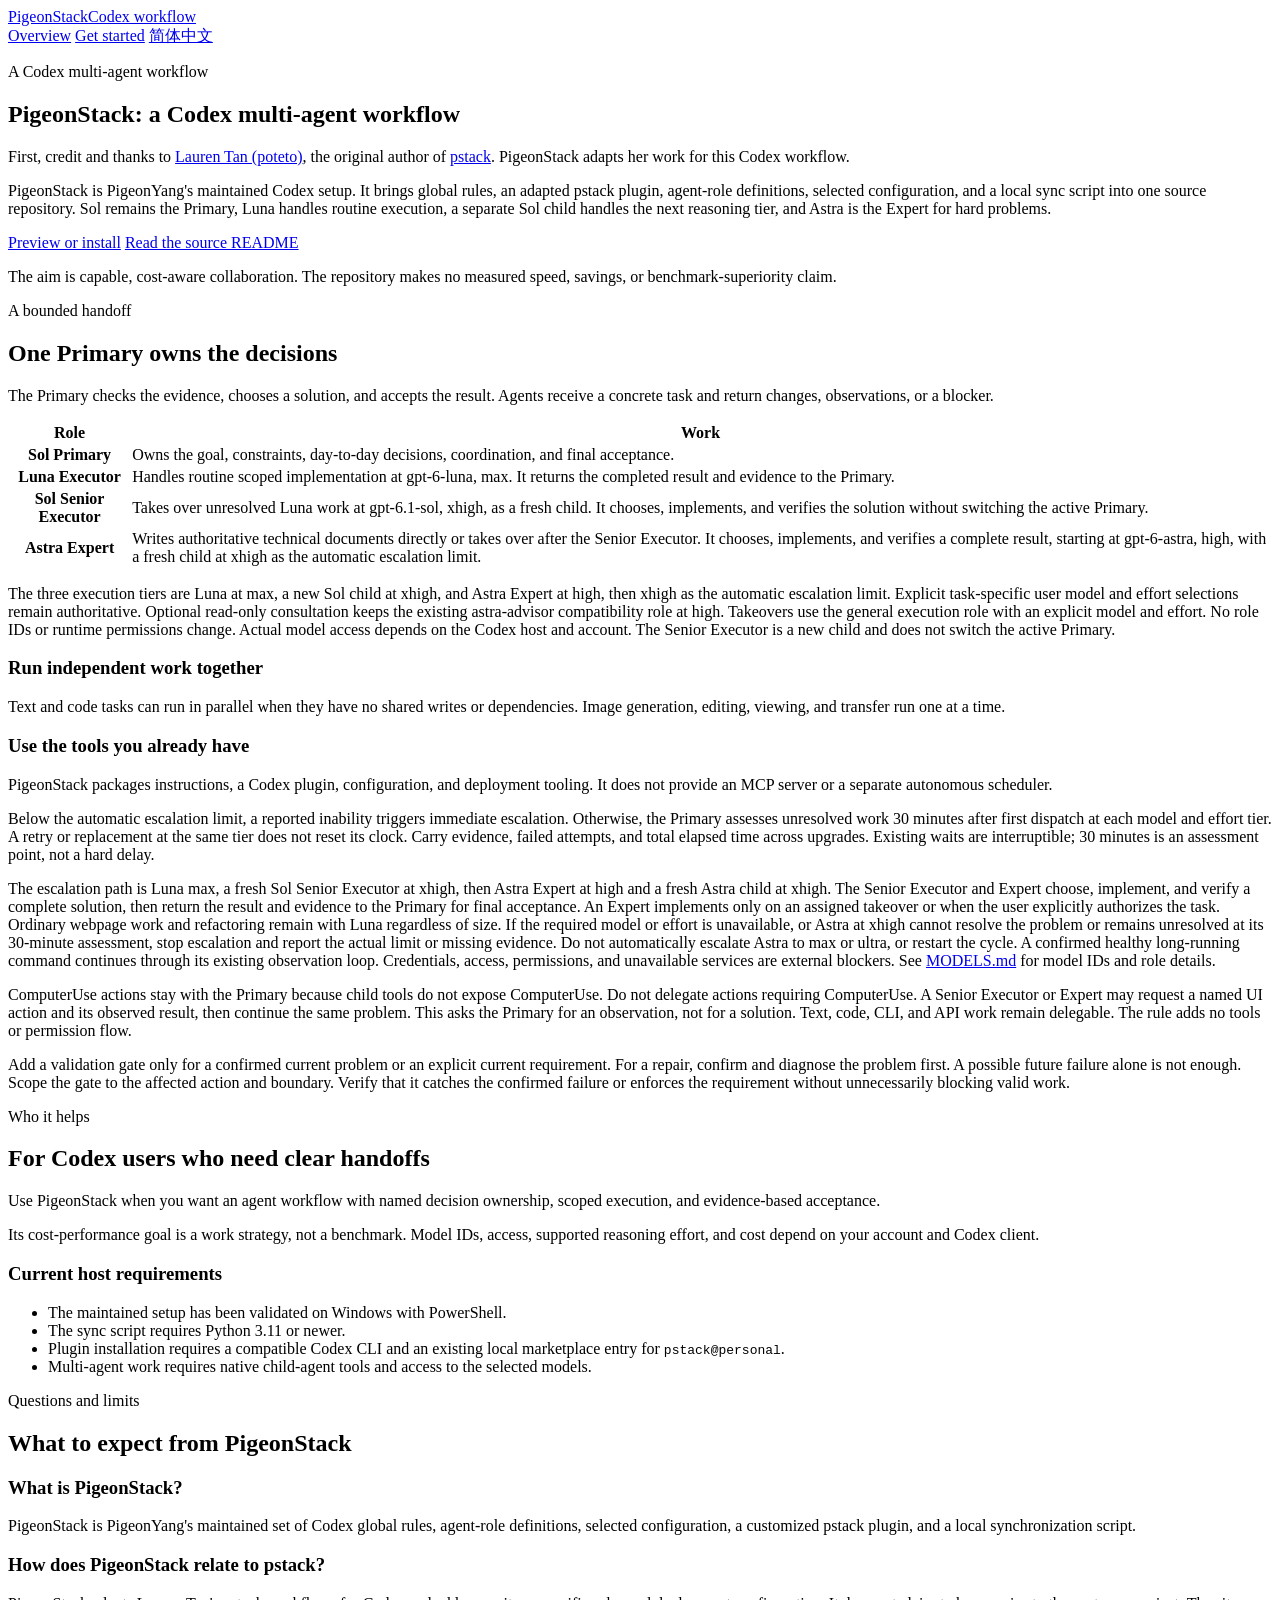
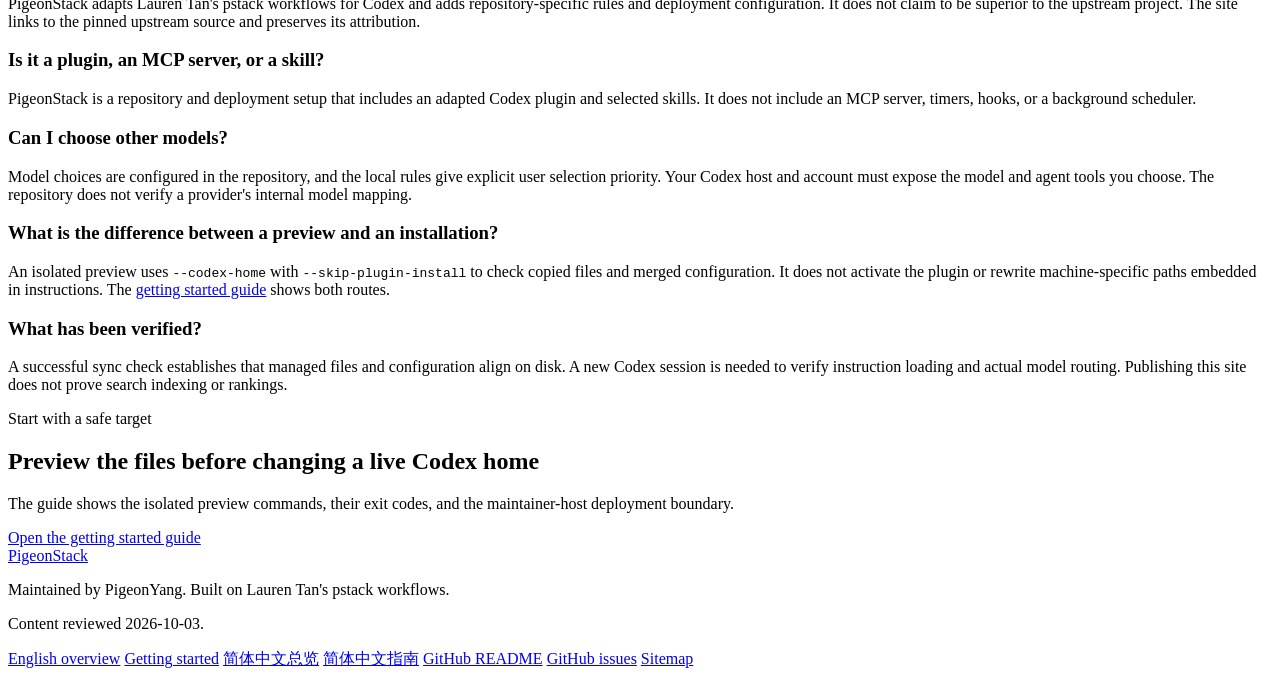
==== docs/index.html @ 4e4c1eeb "Integrate pstack 0.15.9 with GPT Codex routing" ====
<!doctype html>
<html lang="en">
<head>
	<meta charset="utf-8">
	<meta name="viewport" content="width=device-width, initial-scale=1">
	<title>PigeonStack | Codex multi-agent workflows and global rules</title>
	<meta name="description" content="PigeonStack is PigeonYang's Codex setup for clear multi-agent work, with global rules, an adapted pstack plugin, role definitions, selected configuration, and a local sync script.">
	<link rel="canonical" href="https://pigeonai-yang.github.io/pigeonstack/">
	<link rel="alternate" hreflang="en" href="https://pigeonai-yang.github.io/pigeonstack/">
	<link rel="alternate" hreflang="zh-Hans" href="https://pigeonai-yang.github.io/pigeonstack/zh/">
	<link rel="alternate" hreflang="x-default" href="https://pigeonai-yang.github.io/pigeonstack/">
	<link rel="stylesheet" href="/pigeonstack/assets/site.css">
	<meta property="og:title" content="PigeonStack | Codex multi-agent workflows and global rules">
	<meta property="og:description" content="A Codex setup for clear multi-agent work, with global rules, an adapted pstack plugin, role definitions, and a local sync script.">
	<meta property="og:type" content="website">
	<meta property="og:url" content="https://pigeonai-yang.github.io/pigeonstack/">
	<meta name="twitter:card" content="summary">
	<script type="application/ld+json">
	{
		"@context": "https://schema.org",
		"@type": "SoftwareSourceCode",
		"name": "PigeonStack",
		"description": "PigeonYang's Codex setup for multi-agent workflows, global rules, selected configuration, and local synchronization.",
		"codeRepository": "https://github.com/PigeonAI-Yang/pigeonstack",
		"programmingLanguage": "Python",
		"author": {
			"@type": "Person",
			"name": "PigeonYang",
			"url": "https://github.com/PigeonAI-Yang"
		},
		"isBasedOn": "https://github.com/cursor/plugins/tree/e43c7ee26e0038c6c1fa8380dd34ce86ff94cb2a/pstack"
	}
	</script>
</head>
<body>
	<header class="site-header">
		<div class="shell header-inner">
			<a class="wordmark" href="/pigeonstack/" aria-label="PigeonStack home">PigeonStack<span>Codex workflow</span></a>
			<nav class="main-nav" aria-label="Main navigation">
				<a aria-current="page" href="/pigeonstack/">Overview</a>
				<a href="/pigeonstack/getting-started/">Get started</a>
				<a class="language-link" href="/pigeonstack/zh/" lang="zh-Hans">简体中文</a>
			</nav>
		</div>
	</header>
	<main class="shell page-main">
		<section class="hero">
			<p class="eyebrow">A Codex multi-agent workflow</p>
			<h1>PigeonStack: a Codex multi-agent workflow</h1>
			<p class="attribution">First, credit and thanks to <a href="https://github.com/poteto">Lauren Tan (poteto)</a>, the original author of <a href="https://github.com/cursor/plugins/tree/e43c7ee26e0038c6c1fa8380dd34ce86ff94cb2a/pstack">pstack</a>. PigeonStack adapts her work for this Codex workflow.</p>
			<p class="lead">PigeonStack is PigeonYang's maintained Codex setup. It brings global rules, an adapted pstack plugin, agent-role definitions, selected configuration, and a local sync script into one source repository. Sol remains the Primary, Luna handles routine execution, a separate Sol child handles the next reasoning tier, and Astra is the Expert for hard problems.</p>
			<div class="hero-actions">
				<a class="button button-primary" href="/pigeonstack/getting-started/">Preview or install</a>
				<a class="button button-secondary" href="https://github.com/PigeonAI-Yang/pigeonstack/blob/main/README.md">Read the source README</a>
			</div>
			<p class="hero-note">The aim is capable, cost-aware collaboration. The repository makes no measured speed, savings, or benchmark-superiority claim.</p>
		</section>

		<section class="content-section" aria-labelledby="roles-title">
			<div class="section-heading">
				<p class="eyebrow">A bounded handoff</p>
				<h2 id="roles-title">One Primary owns the decisions</h2>
				<p>The Primary checks the evidence, chooses a solution, and accepts the result. Agents receive a concrete task and return changes, observations, or a blocker.</p>
			</div>
			<div class="table-wrap">
				<table>
					<thead><tr><th scope="col">Role</th><th scope="col">Work</th></tr></thead>
					<tbody>
						<tr><th scope="row">Sol Primary</th><td>Owns the goal, constraints, day-to-day decisions, coordination, and final acceptance.</td></tr>
						<tr><th scope="row">Luna Executor</th><td>Handles routine scoped implementation at gpt-6-luna, max. It returns the completed result and evidence to the Primary.</td></tr>
						<tr><th scope="row">Sol Senior Executor</th><td>Takes over unresolved Luna work at gpt-6.1-sol, xhigh, as a fresh child. It chooses, implements, and verifies the solution without switching the active Primary.</td></tr>
						<tr><th scope="row">Astra Expert</th><td>Writes authoritative technical documents directly or takes over after the Senior Executor. It chooses, implements, and verifies a complete result, starting at gpt-6-astra, high, with a fresh child at xhigh as the automatic escalation limit.</td></tr>
					</tbody>
				</table>
			</div>
			<p class="section-note">The three execution tiers are Luna at max, a new Sol child at xhigh, and Astra Expert at high, then xhigh as the automatic escalation limit. Explicit task-specific user model and effort selections remain authoritative. Optional read-only consultation keeps the existing astra-advisor compatibility role at high. Takeovers use the general execution role with an explicit model and effort. No role IDs or runtime permissions change. Actual model access depends on the Codex host and account. The Senior Executor is a new child and does not switch the active Primary.</p>
			<div class="fact-grid">
				<article class="fact-card">
					<h3>Run independent work together</h3>
					<p>Text and code tasks can run in parallel when they have no shared writes or dependencies. Image generation, editing, viewing, and transfer run one at a time.</p>
				</article>
				<article class="fact-card">
					<h3>Use the tools you already have</h3>
					<p>PigeonStack packages instructions, a Codex plugin, configuration, and deployment tooling. It does not provide an MCP server or a separate autonomous scheduler.</p>
				</article>
			</div>
			<p class="section-note">Below the automatic escalation limit, a reported inability triggers immediate escalation. Otherwise, the Primary assesses unresolved work 30 minutes after first dispatch at each model and effort tier. A retry or replacement at the same tier does not reset its clock. Carry evidence, failed attempts, and total elapsed time across upgrades. Existing waits are interruptible; 30 minutes is an assessment point, not a hard delay.</p>
			<p class="section-note">The escalation path is Luna max, a fresh Sol Senior Executor at xhigh, then Astra Expert at high and a fresh Astra child at xhigh. The Senior Executor and Expert choose, implement, and verify a complete solution, then return the result and evidence to the Primary for final acceptance. An Expert implements only on an assigned takeover or when the user explicitly authorizes the task. Ordinary webpage work and refactoring remain with Luna regardless of size. If the required model or effort is unavailable, or Astra at xhigh cannot resolve the problem or remains unresolved at its 30-minute assessment, stop escalation and report the actual limit or missing evidence. Do not automatically escalate Astra to max or ultra, or restart the cycle. A confirmed healthy long-running command continues through its existing observation loop. Credentials, access, permissions, and unavailable services are external blockers. See <a href="https://github.com/PigeonAI-Yang/pigeonstack/blob/main/pstack/MODELS.md">MODELS.md</a> for model IDs and role details.</p>
			<p class="section-note">ComputerUse actions stay with the Primary because child tools do not expose ComputerUse. Do not delegate actions requiring ComputerUse. A Senior Executor or Expert may request a named UI action and its observed result, then continue the same problem. This asks the Primary for an observation, not for a solution. Text, code, CLI, and API work remain delegable. The rule adds no tools or permission flow.</p>
			<p class="section-note">Add a validation gate only for a confirmed current problem or an explicit current requirement. For a repair, confirm and diagnose the problem first. A possible future failure alone is not enough. Scope the gate to the affected action and boundary. Verify that it catches the confirmed failure or enforces the requirement without unnecessarily blocking valid work.</p>
		</section>

		<section class="content-section split-section" aria-labelledby="fit-title">
			<div>
				<p class="eyebrow">Who it helps</p>
				<h2 id="fit-title">For Codex users who need clear handoffs</h2>
				<p>Use PigeonStack when you want an agent workflow with named decision ownership, scoped execution, and evidence-based acceptance.</p>
				<p>Its cost-performance goal is a work strategy, not a benchmark. Model IDs, access, supported reasoning effort, and cost depend on your account and Codex client.</p>
			</div>
			<aside class="requirements-card" aria-labelledby="requirements-title">
				<h3 id="requirements-title">Current host requirements</h3>
				<ul>
					<li>The maintained setup has been validated on Windows with PowerShell.</li>
					<li>The sync script requires Python 3.11 or newer.</li>
					<li>Plugin installation requires a compatible Codex CLI and an existing local marketplace entry for <code>pstack@personal</code>.</li>
					<li>Multi-agent work requires native child-agent tools and access to the selected models.</li>
				</ul>
			</aside>
		</section>

		<section class="content-section faq-section" aria-labelledby="faq-title">
			<div class="section-heading">
				<p class="eyebrow">Questions and limits</p>
				<h2 id="faq-title">What to expect from PigeonStack</h2>
			</div>
			<div class="faq-list">
				<article class="faq-item">
					<h3>What is PigeonStack?</h3>
					<p>PigeonStack is PigeonYang's maintained set of Codex global rules, agent-role definitions, selected configuration, a customized pstack plugin, and a local synchronization script.</p>
				</article>
				<article class="faq-item">
					<h3>How does PigeonStack relate to pstack?</h3>
					<p>PigeonStack adapts Lauren Tan's pstack workflows for Codex and adds repository-specific rules and deployment configuration. It does not claim to be superior to the upstream project. The site links to the pinned upstream source and preserves its attribution.</p>
				</article>
				<article class="faq-item">
					<h3>Is it a plugin, an MCP server, or a skill?</h3>
					<p>PigeonStack is a repository and deployment setup that includes an adapted Codex plugin and selected skills. It does not include an MCP server, timers, hooks, or a background scheduler.</p>
				</article>
				<article class="faq-item">
					<h3>Can I choose other models?</h3>
					<p>Model choices are configured in the repository, and the local rules give explicit user selection priority. Your Codex host and account must expose the model and agent tools you choose. The repository does not verify a provider's internal model mapping.</p>
				</article>
				<article class="faq-item">
					<h3>What is the difference between a preview and an installation?</h3>
					<p>An isolated preview uses <code>--codex-home</code> with <code>--skip-plugin-install</code> to check copied files and merged configuration. It does not activate the plugin or rewrite machine-specific paths embedded in instructions. The <a href="/pigeonstack/getting-started/">getting started guide</a> shows both routes.</p>
				</article>
				<article class="faq-item">
					<h3>What has been verified?</h3>
					<p>A successful sync check establishes that managed files and configuration align on disk. A new Codex session is needed to verify instruction loading and actual model routing. Publishing this site does not prove search indexing or rankings.</p>
				</article>
			</div>
		</section>

		<section class="closing-panel">
			<div>
				<p class="eyebrow">Start with a safe target</p>
				<h2>Preview the files before changing a live Codex home</h2>
				<p>The guide shows the isolated preview commands, their exit codes, and the maintainer-host deployment boundary.</p>
			</div>
			<a class="button button-light" href="/pigeonstack/getting-started/">Open the getting started guide</a>
		</section>
	</main>
	<footer class="site-footer">
		<div class="shell footer-inner">
			<div><a class="footer-brand" href="/pigeonstack/">PigeonStack</a><p>Maintained by PigeonYang. Built on Lauren Tan's pstack workflows.</p><p class="review-note">Content reviewed 2026-10-03.</p></div>
			<nav class="footer-links" aria-label="Footer navigation">
				<a href="/pigeonstack/">English overview</a>
				<a href="/pigeonstack/getting-started/">Getting started</a>
				<a href="/pigeonstack/zh/" lang="zh-Hans">简体中文总览</a>
				<a href="/pigeonstack/zh/getting-started/" lang="zh-Hans">简体中文指南</a>
				<a href="https://github.com/PigeonAI-Yang/pigeonstack/blob/main/README.md">GitHub README</a>
				<a href="https://github.com/PigeonAI-Yang/pigeonstack/issues">GitHub issues</a>
				<a href="/pigeonstack/sitemap.xml">Sitemap</a>
			</nav>
		</div>
	</footer>
</body>
</html>
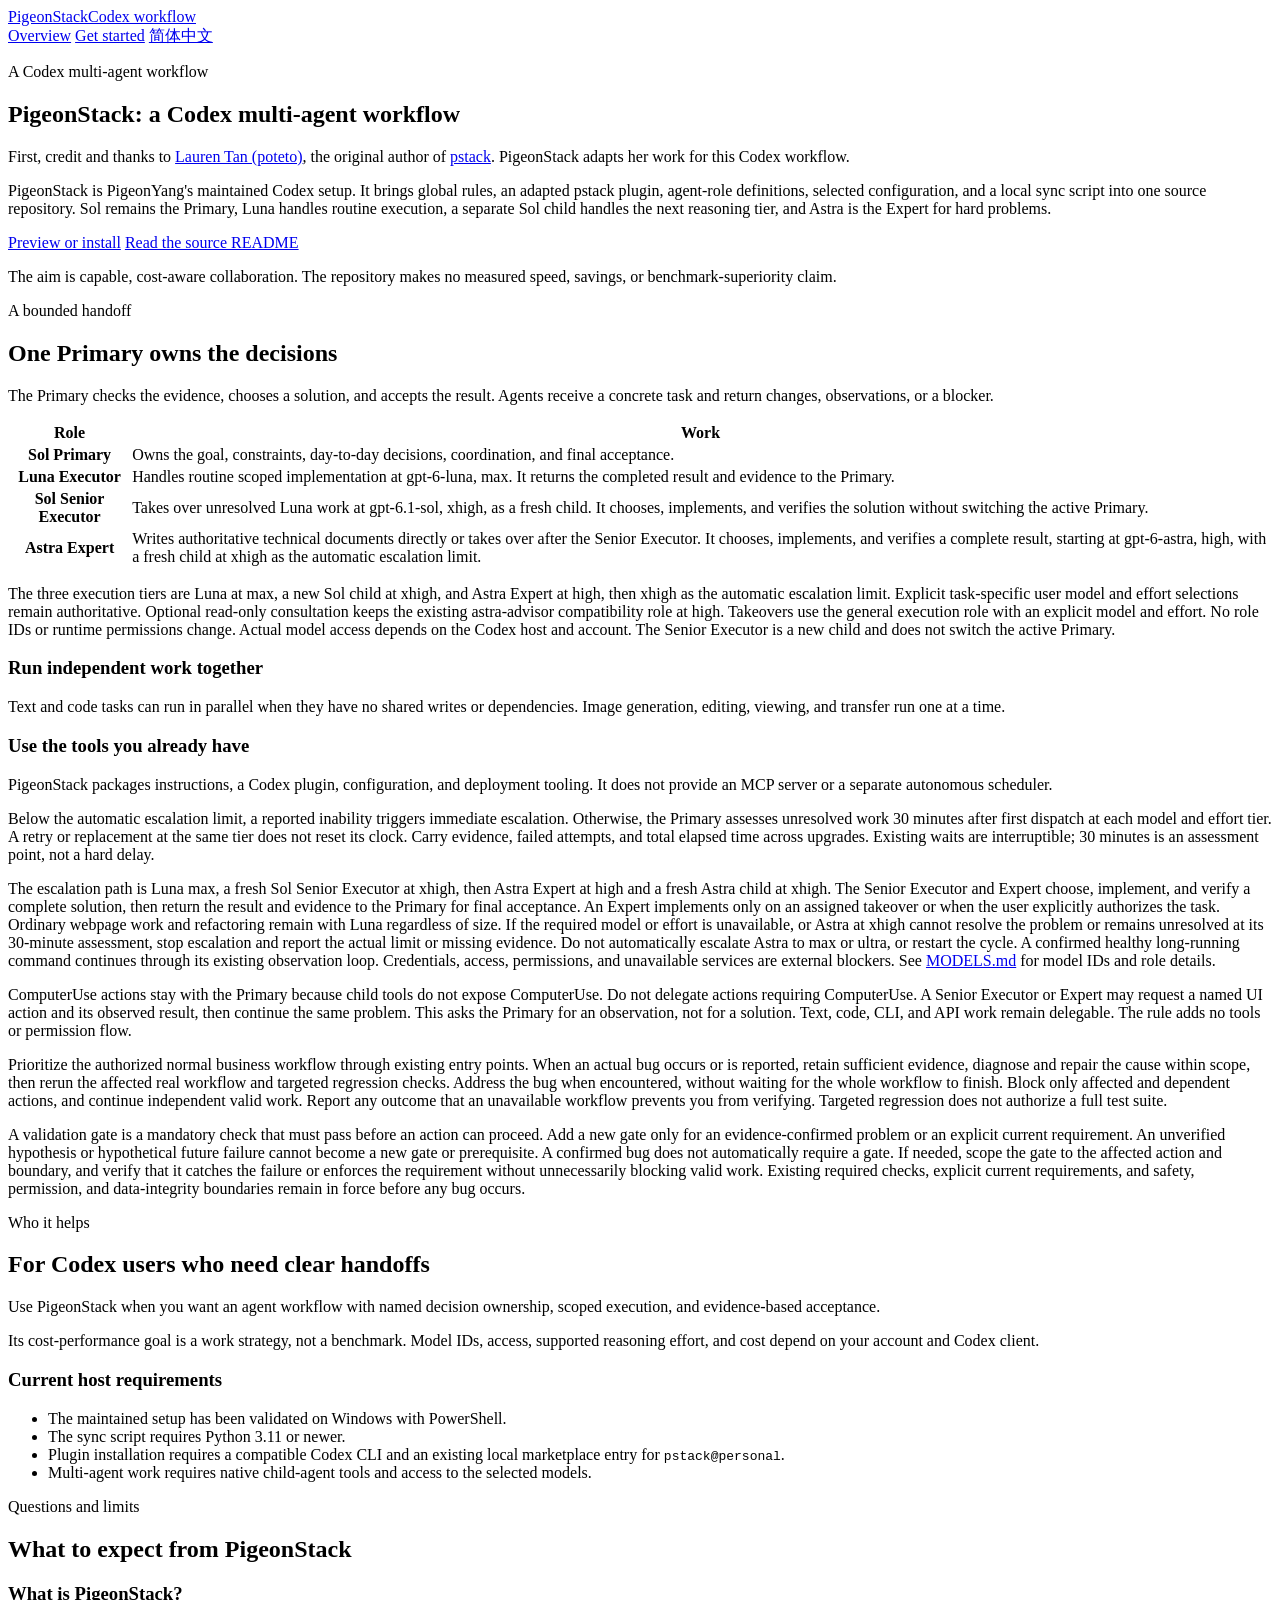
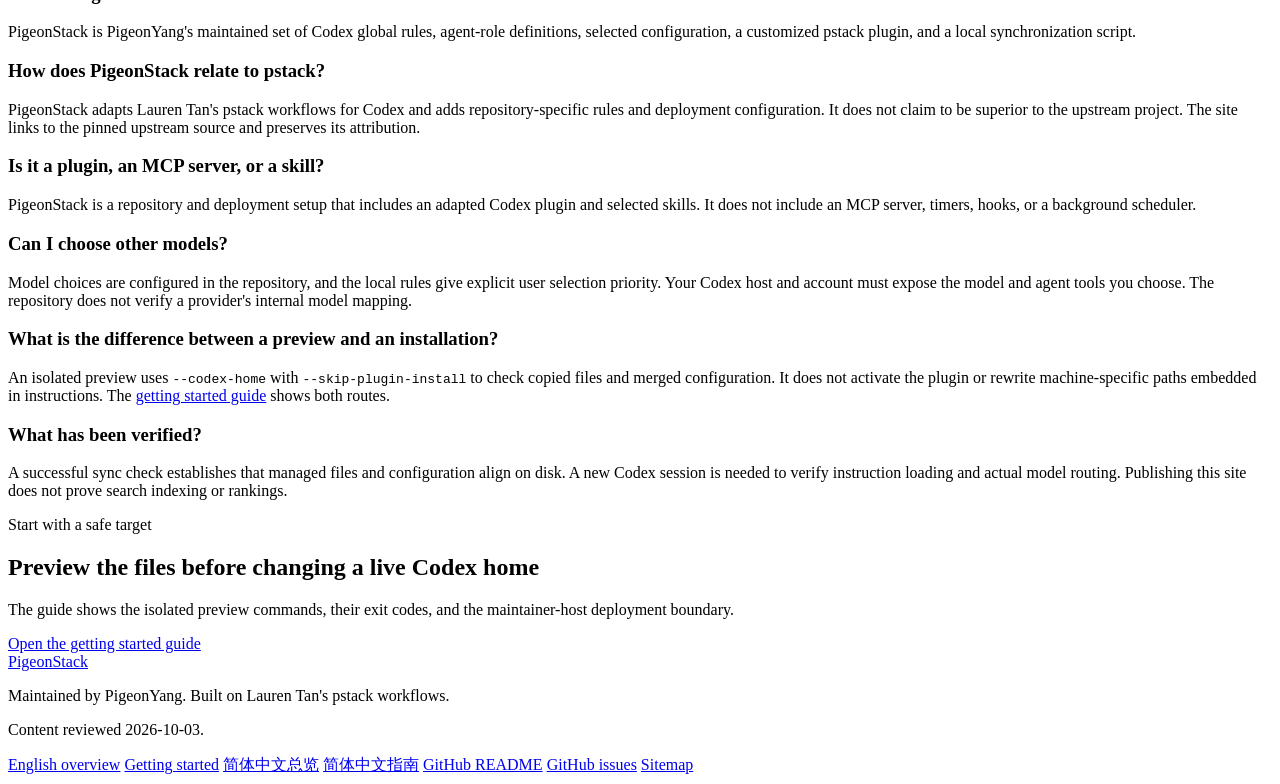
==== commit 311959a2: "Clarify business workflow and evidence-based repair rules" ====
--- a/docs/index.html
+++ b/docs/index.html
@@ -87,7 +87,8 @@
 			<p class="section-note">Below the automatic escalation limit, a reported inability triggers immediate escalation. Otherwise, the Primary assesses unresolved work 30 minutes after first dispatch at each model and effort tier. A retry or replacement at the same tier does not reset its clock. Carry evidence, failed attempts, and total elapsed time across upgrades. Existing waits are interruptible; 30 minutes is an assessment point, not a hard delay.</p>
 			<p class="section-note">The escalation path is Luna max, a fresh Sol Senior Executor at xhigh, then Astra Expert at high and a fresh Astra child at xhigh. The Senior Executor and Expert choose, implement, and verify a complete solution, then return the result and evidence to the Primary for final acceptance. An Expert implements only on an assigned takeover or when the user explicitly authorizes the task. Ordinary webpage work and refactoring remain with Luna regardless of size. If the required model or effort is unavailable, or Astra at xhigh cannot resolve the problem or remains unresolved at its 30-minute assessment, stop escalation and report the actual limit or missing evidence. Do not automatically escalate Astra to max or ultra, or restart the cycle. A confirmed healthy long-running command continues through its existing observation loop. Credentials, access, permissions, and unavailable services are external blockers. See <a href="https://github.com/PigeonAI-Yang/pigeonstack/blob/main/pstack/MODELS.md">MODELS.md</a> for model IDs and role details.</p>
 			<p class="section-note">ComputerUse actions stay with the Primary because child tools do not expose ComputerUse. Do not delegate actions requiring ComputerUse. A Senior Executor or Expert may request a named UI action and its observed result, then continue the same problem. This asks the Primary for an observation, not for a solution. Text, code, CLI, and API work remain delegable. The rule adds no tools or permission flow.</p>
-			<p class="section-note">Add a validation gate only for a confirmed current problem or an explicit current requirement. For a repair, confirm and diagnose the problem first. A possible future failure alone is not enough. Scope the gate to the affected action and boundary. Verify that it catches the confirmed failure or enforces the requirement without unnecessarily blocking valid work.</p>
+			<p class="section-note">Prioritize the authorized normal business workflow through existing entry points. When an actual bug occurs or is reported, retain sufficient evidence, diagnose and repair the cause within scope, then rerun the affected real workflow and targeted regression checks. Address the bug when encountered, without waiting for the whole workflow to finish. Block only affected and dependent actions, and continue independent valid work. Report any outcome that an unavailable workflow prevents you from verifying. Targeted regression does not authorize a full test suite.</p>
+			<p class="section-note">A validation gate is a mandatory check that must pass before an action can proceed. Add a new gate only for an evidence-confirmed problem or an explicit current requirement. An unverified hypothesis or hypothetical future failure cannot become a new gate or prerequisite. A confirmed bug does not automatically require a gate. If needed, scope the gate to the affected action and boundary, and verify that it catches the failure or enforces the requirement without unnecessarily blocking valid work. Existing required checks, explicit current requirements, and safety, permission, and data-integrity boundaries remain in force before any bug occurs.</p>
 		</section>
 
 		<section class="content-section split-section" aria-labelledby="fit-title">
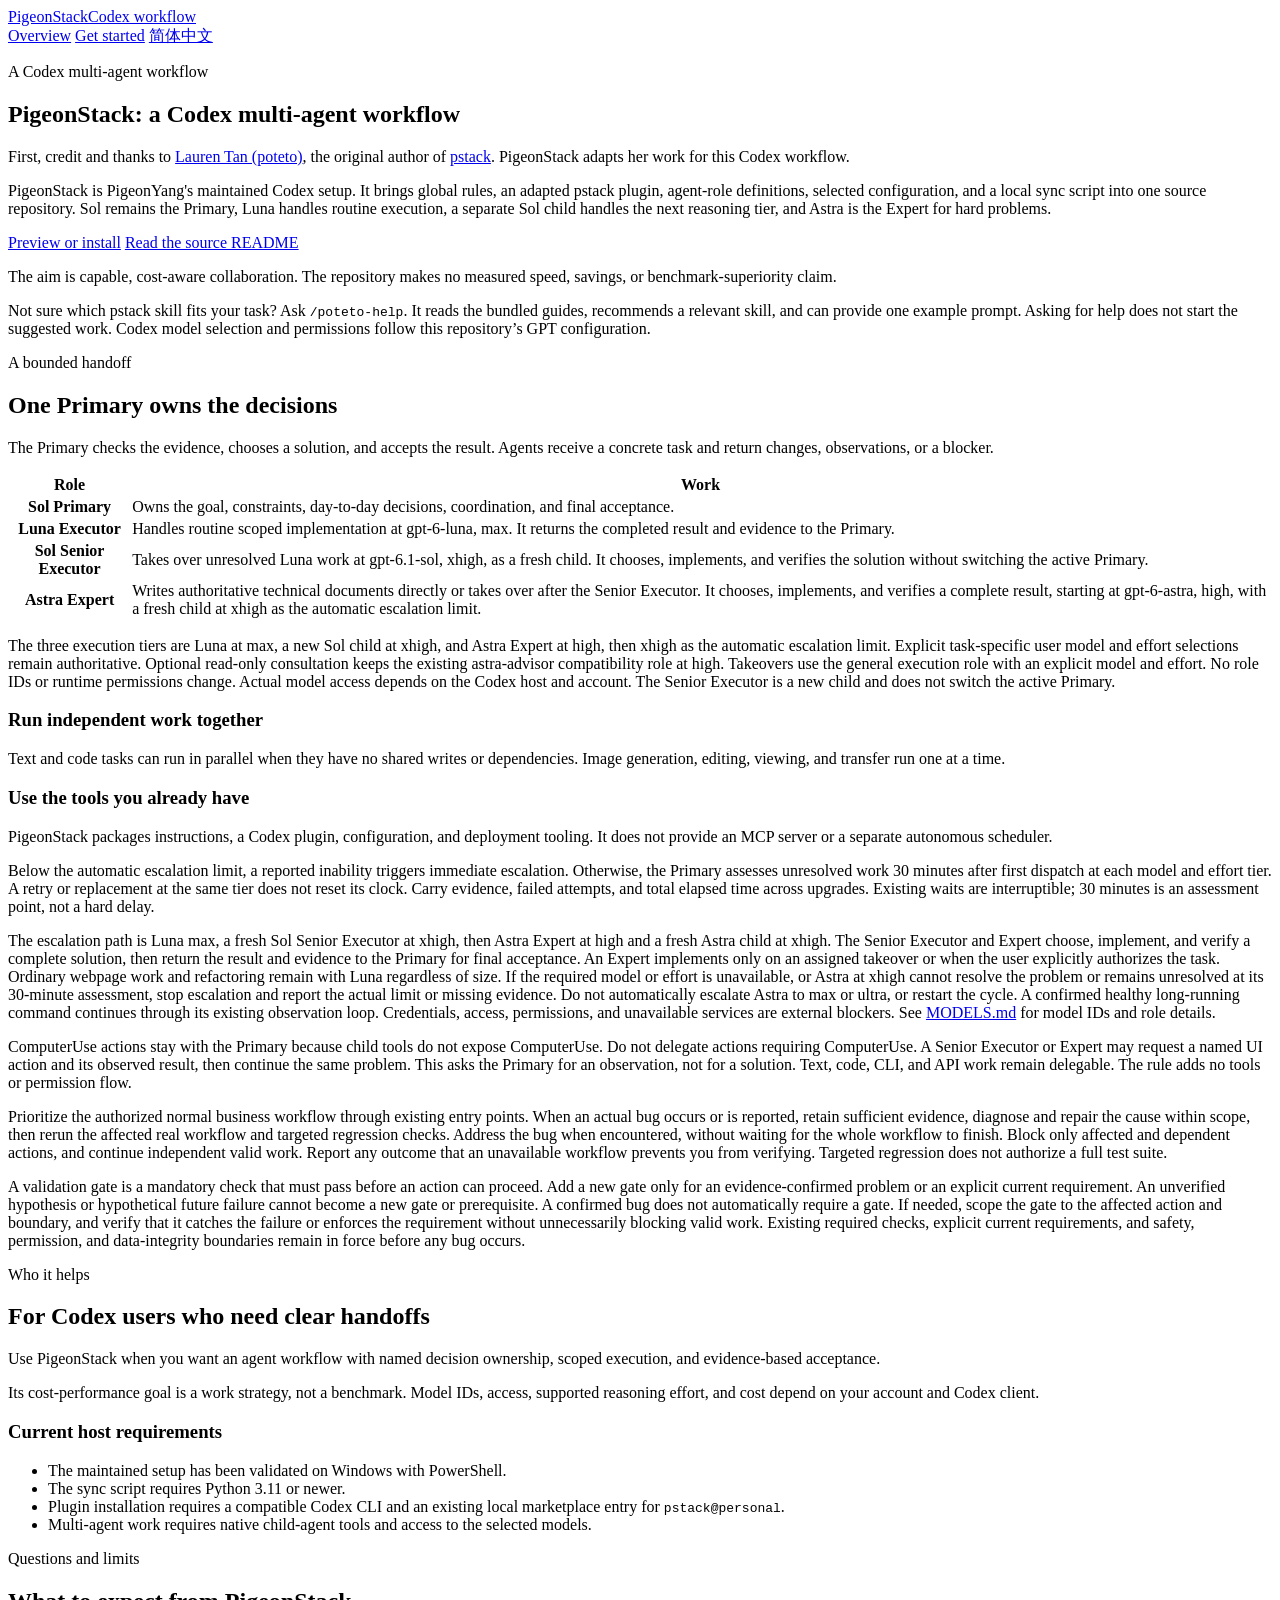
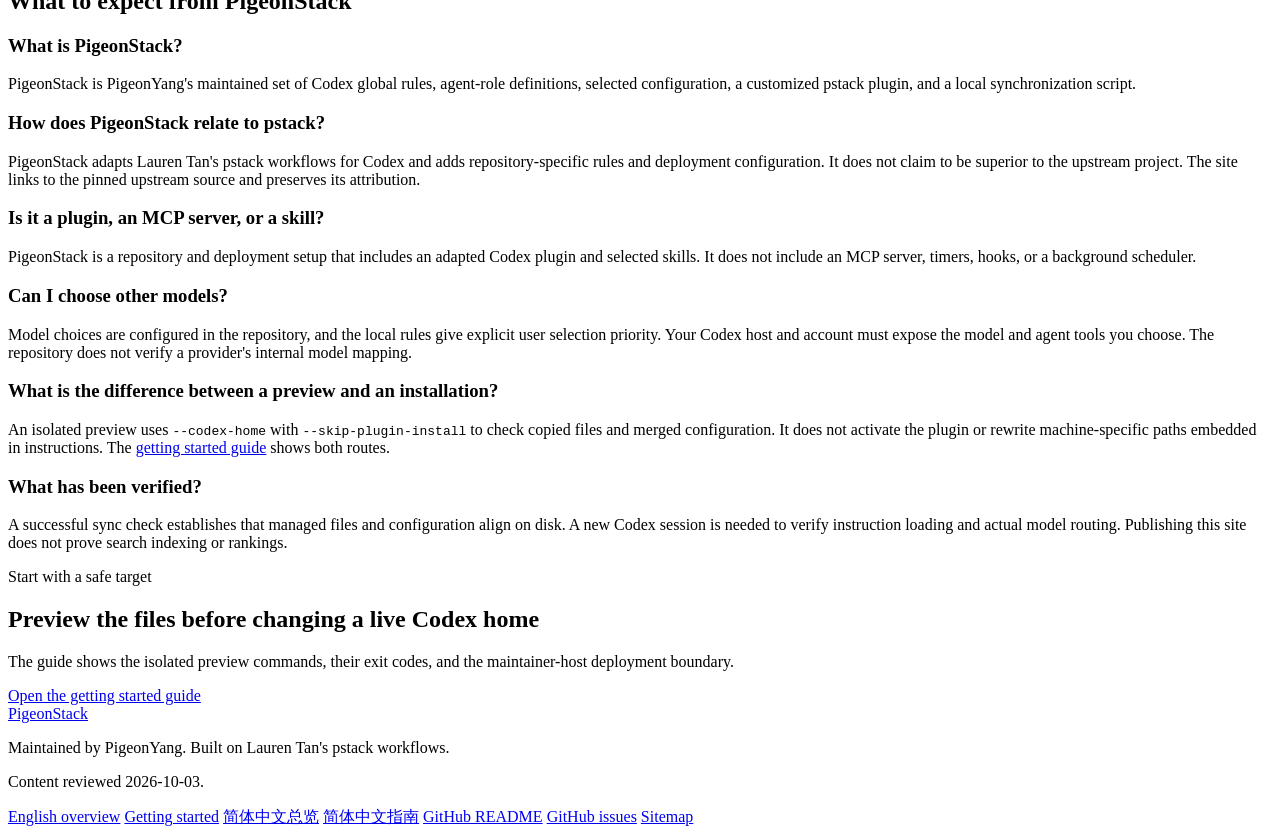
==== commit 9439c864: "feat(pstack): integrate v0.15.13 and add Codex help" ====
--- a/docs/index.html
+++ b/docs/index.html
@@ -28,7 +28,7 @@
 			"name": "PigeonYang",
 			"url": "https://github.com/PigeonAI-Yang"
 		},
-		"isBasedOn": "https://github.com/cursor/plugins/tree/e43c7ee26e0038c6c1fa8380dd34ce86ff94cb2a/pstack"
+		"isBasedOn": "https://github.com/cursor/plugins/tree/77526ffa67f8dafc698d14b5356e6d4fc78c3127/pstack"
 	}
 	</script>
 </head>
@@ -47,13 +47,14 @@
 		<section class="hero">
 			<p class="eyebrow">A Codex multi-agent workflow</p>
 			<h1>PigeonStack: a Codex multi-agent workflow</h1>
-			<p class="attribution">First, credit and thanks to <a href="https://github.com/poteto">Lauren Tan (poteto)</a>, the original author of <a href="https://github.com/cursor/plugins/tree/e43c7ee26e0038c6c1fa8380dd34ce86ff94cb2a/pstack">pstack</a>. PigeonStack adapts her work for this Codex workflow.</p>
+			<p class="attribution">First, credit and thanks to <a href="https://github.com/poteto">Lauren Tan (poteto)</a>, the original author of <a href="https://github.com/cursor/plugins/tree/77526ffa67f8dafc698d14b5356e6d4fc78c3127/pstack">pstack</a>. PigeonStack adapts her work for this Codex workflow.</p>
 			<p class="lead">PigeonStack is PigeonYang's maintained Codex setup. It brings global rules, an adapted pstack plugin, agent-role definitions, selected configuration, and a local sync script into one source repository. Sol remains the Primary, Luna handles routine execution, a separate Sol child handles the next reasoning tier, and Astra is the Expert for hard problems.</p>
 			<div class="hero-actions">
 				<a class="button button-primary" href="/pigeonstack/getting-started/">Preview or install</a>
 				<a class="button button-secondary" href="https://github.com/PigeonAI-Yang/pigeonstack/blob/main/README.md">Read the source README</a>
 			</div>
 			<p class="hero-note">The aim is capable, cost-aware collaboration. The repository makes no measured speed, savings, or benchmark-superiority claim.</p>
+			<p class="hero-note">Not sure which pstack skill fits your task? Ask <code>/poteto-help</code>. It reads the bundled guides, recommends a relevant skill, and can provide one example prompt. Asking for help does not start the suggested work. Codex model selection and permissions follow this repository’s GPT configuration.</p>
 		</section>
 
 		<section class="content-section" aria-labelledby="roles-title">
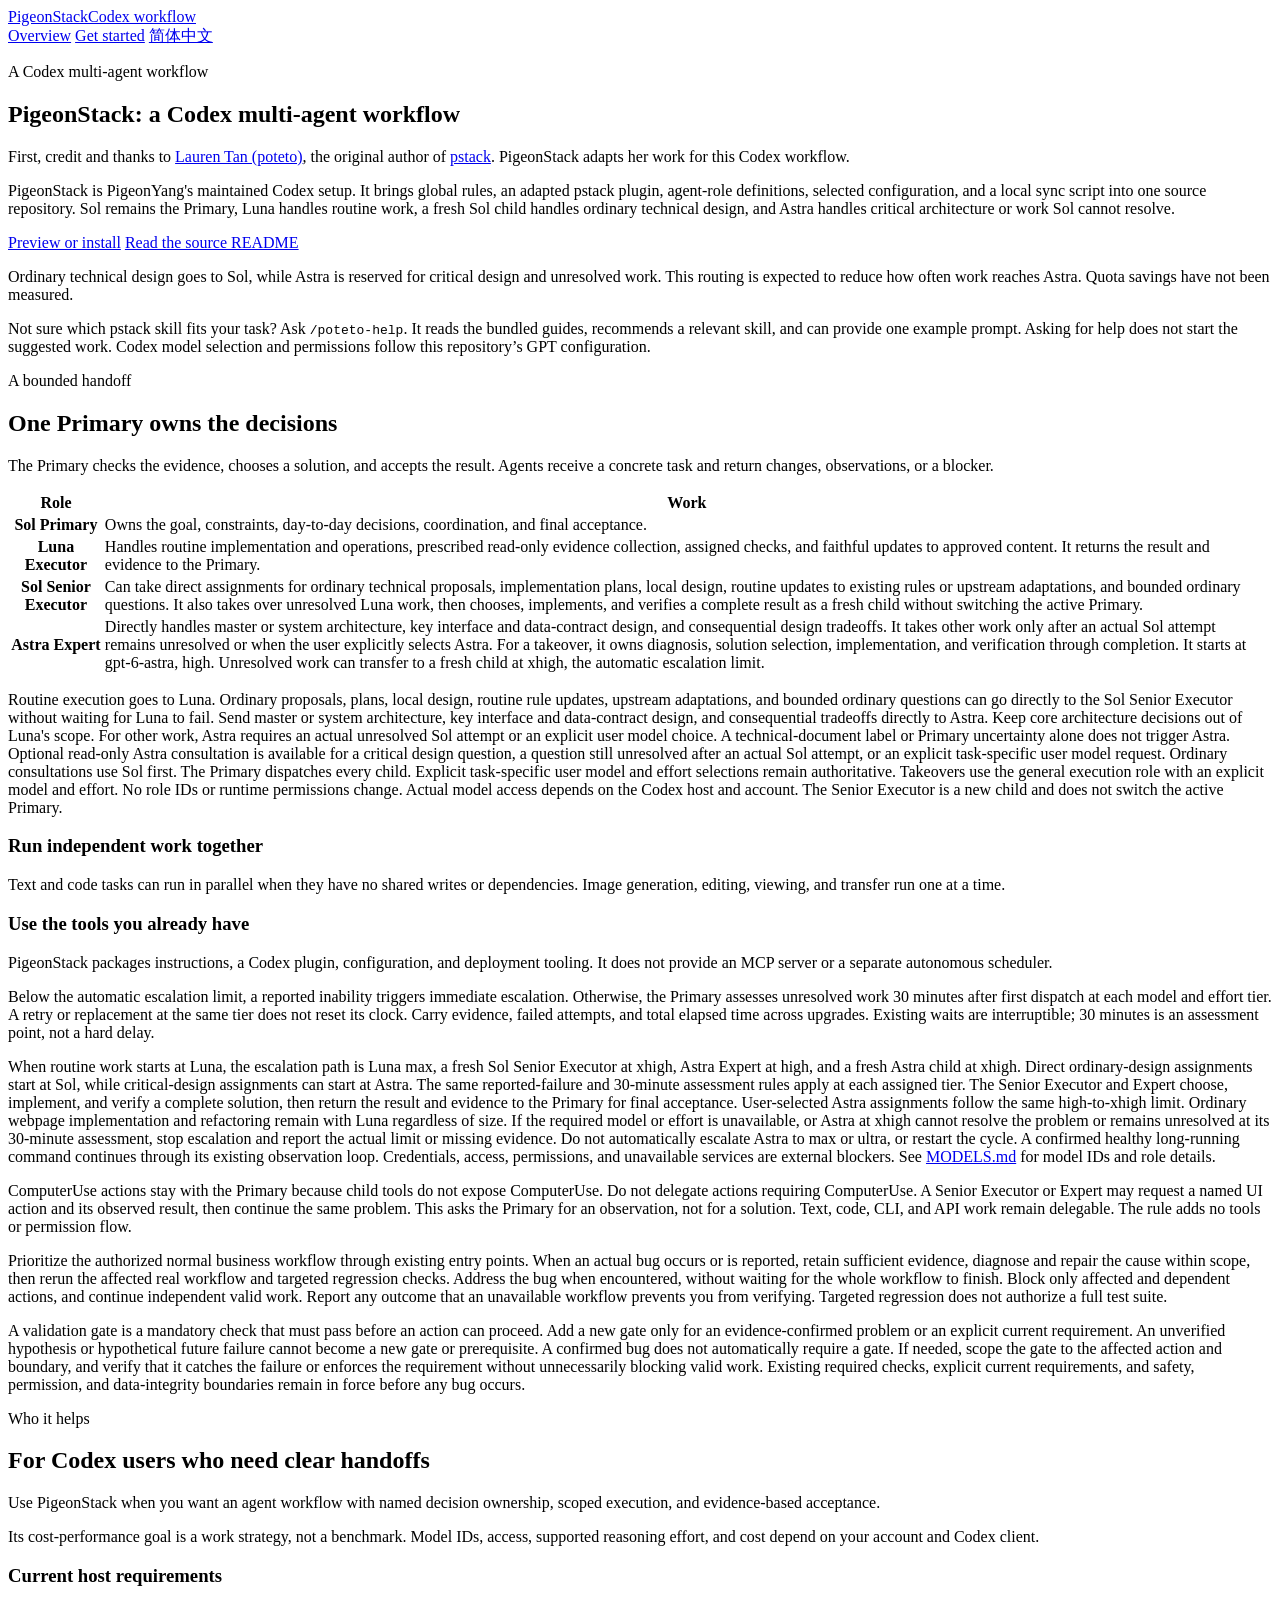
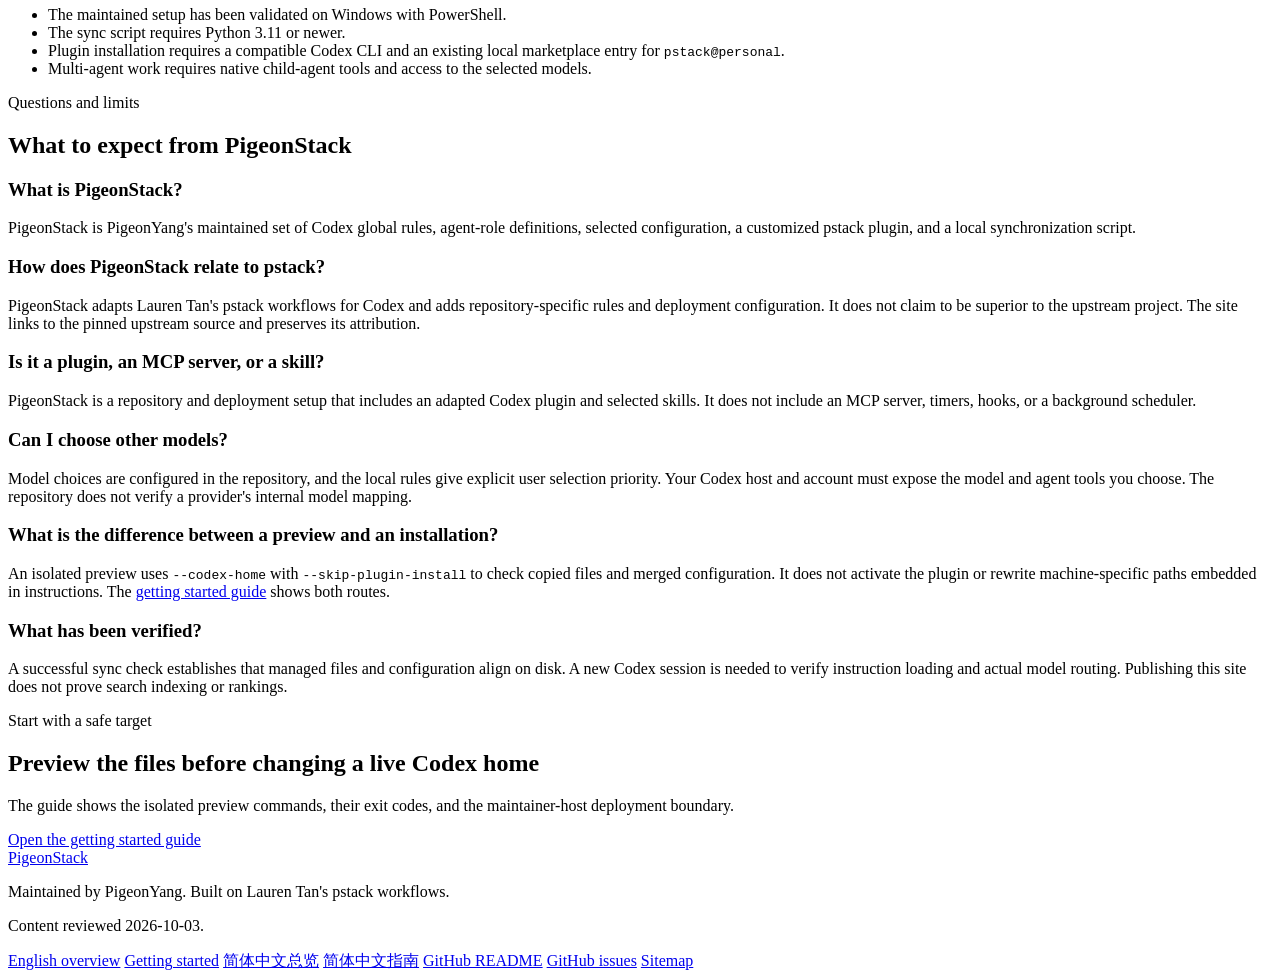
==== commit 2c1ef6a3: "docs(policy): route ordinary technical decisions through Sol first" ====
--- a/docs/index.html
+++ b/docs/index.html
@@ -48,12 +48,12 @@
 			<p class="eyebrow">A Codex multi-agent workflow</p>
 			<h1>PigeonStack: a Codex multi-agent workflow</h1>
 			<p class="attribution">First, credit and thanks to <a href="https://github.com/poteto">Lauren Tan (poteto)</a>, the original author of <a href="https://github.com/cursor/plugins/tree/77526ffa67f8dafc698d14b5356e6d4fc78c3127/pstack">pstack</a>. PigeonStack adapts her work for this Codex workflow.</p>
-			<p class="lead">PigeonStack is PigeonYang's maintained Codex setup. It brings global rules, an adapted pstack plugin, agent-role definitions, selected configuration, and a local sync script into one source repository. Sol remains the Primary, Luna handles routine execution, a separate Sol child handles the next reasoning tier, and Astra is the Expert for hard problems.</p>
+			<p class="lead">PigeonStack is PigeonYang's maintained Codex setup. It brings global rules, an adapted pstack plugin, agent-role definitions, selected configuration, and a local sync script into one source repository. Sol remains the Primary, Luna handles routine work, a fresh Sol child handles ordinary technical design, and Astra handles critical architecture or work Sol cannot resolve.</p>
 			<div class="hero-actions">
 				<a class="button button-primary" href="/pigeonstack/getting-started/">Preview or install</a>
 				<a class="button button-secondary" href="https://github.com/PigeonAI-Yang/pigeonstack/blob/main/README.md">Read the source README</a>
 			</div>
-			<p class="hero-note">The aim is capable, cost-aware collaboration. The repository makes no measured speed, savings, or benchmark-superiority claim.</p>
+			<p class="hero-note">Ordinary technical design goes to Sol, while Astra is reserved for critical design and unresolved work. This routing is expected to reduce how often work reaches Astra. Quota savings have not been measured.</p>
 			<p class="hero-note">Not sure which pstack skill fits your task? Ask <code>/poteto-help</code>. It reads the bundled guides, recommends a relevant skill, and can provide one example prompt. Asking for help does not start the suggested work. Codex model selection and permissions follow this repository’s GPT configuration.</p>
 		</section>
 
@@ -68,13 +68,13 @@
 					<thead><tr><th scope="col">Role</th><th scope="col">Work</th></tr></thead>
 					<tbody>
 						<tr><th scope="row">Sol Primary</th><td>Owns the goal, constraints, day-to-day decisions, coordination, and final acceptance.</td></tr>
-						<tr><th scope="row">Luna Executor</th><td>Handles routine scoped implementation at gpt-6-luna, max. It returns the completed result and evidence to the Primary.</td></tr>
-						<tr><th scope="row">Sol Senior Executor</th><td>Takes over unresolved Luna work at gpt-6.1-sol, xhigh, as a fresh child. It chooses, implements, and verifies the solution without switching the active Primary.</td></tr>
-						<tr><th scope="row">Astra Expert</th><td>Writes authoritative technical documents directly or takes over after the Senior Executor. It chooses, implements, and verifies a complete result, starting at gpt-6-astra, high, with a fresh child at xhigh as the automatic escalation limit.</td></tr>
+						<tr><th scope="row">Luna Executor</th><td>Handles routine implementation and operations, prescribed read-only evidence collection, assigned checks, and faithful updates to approved content. It returns the result and evidence to the Primary.</td></tr>
+						<tr><th scope="row">Sol Senior Executor</th><td>Can take direct assignments for ordinary technical proposals, implementation plans, local design, routine updates to existing rules or upstream adaptations, and bounded ordinary questions. It also takes over unresolved Luna work, then chooses, implements, and verifies a complete result as a fresh child without switching the active Primary.</td></tr>
+						<tr><th scope="row">Astra Expert</th><td>Directly handles master or system architecture, key interface and data-contract design, and consequential design tradeoffs. It takes other work only after an actual Sol attempt remains unresolved or when the user explicitly selects Astra. For a takeover, it owns diagnosis, solution selection, implementation, and verification through completion. It starts at gpt-6-astra, high. Unresolved work can transfer to a fresh child at xhigh, the automatic escalation limit.</td></tr>
 					</tbody>
 				</table>
 			</div>
-			<p class="section-note">The three execution tiers are Luna at max, a new Sol child at xhigh, and Astra Expert at high, then xhigh as the automatic escalation limit. Explicit task-specific user model and effort selections remain authoritative. Optional read-only consultation keeps the existing astra-advisor compatibility role at high. Takeovers use the general execution role with an explicit model and effort. No role IDs or runtime permissions change. Actual model access depends on the Codex host and account. The Senior Executor is a new child and does not switch the active Primary.</p>
+			<p class="section-note">Routine execution goes to Luna. Ordinary proposals, plans, local design, routine rule updates, upstream adaptations, and bounded ordinary questions can go directly to the Sol Senior Executor without waiting for Luna to fail. Send master or system architecture, key interface and data-contract design, and consequential tradeoffs directly to Astra. Keep core architecture decisions out of Luna's scope. For other work, Astra requires an actual unresolved Sol attempt or an explicit user model choice. A technical-document label or Primary uncertainty alone does not trigger Astra. Optional read-only Astra consultation is available for a critical design question, a question still unresolved after an actual Sol attempt, or an explicit task-specific user model request. Ordinary consultations use Sol first. The Primary dispatches every child. Explicit task-specific user model and effort selections remain authoritative. Takeovers use the general execution role with an explicit model and effort. No role IDs or runtime permissions change. Actual model access depends on the Codex host and account. The Senior Executor is a new child and does not switch the active Primary.</p>
 			<div class="fact-grid">
 				<article class="fact-card">
 					<h3>Run independent work together</h3>
@@ -86,7 +86,7 @@
 				</article>
 			</div>
 			<p class="section-note">Below the automatic escalation limit, a reported inability triggers immediate escalation. Otherwise, the Primary assesses unresolved work 30 minutes after first dispatch at each model and effort tier. A retry or replacement at the same tier does not reset its clock. Carry evidence, failed attempts, and total elapsed time across upgrades. Existing waits are interruptible; 30 minutes is an assessment point, not a hard delay.</p>
-			<p class="section-note">The escalation path is Luna max, a fresh Sol Senior Executor at xhigh, then Astra Expert at high and a fresh Astra child at xhigh. The Senior Executor and Expert choose, implement, and verify a complete solution, then return the result and evidence to the Primary for final acceptance. An Expert implements only on an assigned takeover or when the user explicitly authorizes the task. Ordinary webpage work and refactoring remain with Luna regardless of size. If the required model or effort is unavailable, or Astra at xhigh cannot resolve the problem or remains unresolved at its 30-minute assessment, stop escalation and report the actual limit or missing evidence. Do not automatically escalate Astra to max or ultra, or restart the cycle. A confirmed healthy long-running command continues through its existing observation loop. Credentials, access, permissions, and unavailable services are external blockers. See <a href="https://github.com/PigeonAI-Yang/pigeonstack/blob/main/pstack/MODELS.md">MODELS.md</a> for model IDs and role details.</p>
+			<p class="section-note">When routine work starts at Luna, the escalation path is Luna max, a fresh Sol Senior Executor at xhigh, Astra Expert at high, and a fresh Astra child at xhigh. Direct ordinary-design assignments start at Sol, while critical-design assignments can start at Astra. The same reported-failure and 30-minute assessment rules apply at each assigned tier. The Senior Executor and Expert choose, implement, and verify a complete solution, then return the result and evidence to the Primary for final acceptance. User-selected Astra assignments follow the same high-to-xhigh limit. Ordinary webpage implementation and refactoring remain with Luna regardless of size. If the required model or effort is unavailable, or Astra at xhigh cannot resolve the problem or remains unresolved at its 30-minute assessment, stop escalation and report the actual limit or missing evidence. Do not automatically escalate Astra to max or ultra, or restart the cycle. A confirmed healthy long-running command continues through its existing observation loop. Credentials, access, permissions, and unavailable services are external blockers. See <a href="https://github.com/PigeonAI-Yang/pigeonstack/blob/main/pstack/MODELS.md">MODELS.md</a> for model IDs and role details.</p>
 			<p class="section-note">ComputerUse actions stay with the Primary because child tools do not expose ComputerUse. Do not delegate actions requiring ComputerUse. A Senior Executor or Expert may request a named UI action and its observed result, then continue the same problem. This asks the Primary for an observation, not for a solution. Text, code, CLI, and API work remain delegable. The rule adds no tools or permission flow.</p>
 			<p class="section-note">Prioritize the authorized normal business workflow through existing entry points. When an actual bug occurs or is reported, retain sufficient evidence, diagnose and repair the cause within scope, then rerun the affected real workflow and targeted regression checks. Address the bug when encountered, without waiting for the whole workflow to finish. Block only affected and dependent actions, and continue independent valid work. Report any outcome that an unavailable workflow prevents you from verifying. Targeted regression does not authorize a full test suite.</p>
 			<p class="section-note">A validation gate is a mandatory check that must pass before an action can proceed. Add a new gate only for an evidence-confirmed problem or an explicit current requirement. An unverified hypothesis or hypothetical future failure cannot become a new gate or prerequisite. A confirmed bug does not automatically require a gate. If needed, scope the gate to the affected action and boundary, and verify that it catches the failure or enforces the requirement without unnecessarily blocking valid work. Existing required checks, explicit current requirements, and safety, permission, and data-integrity boundaries remain in force before any bug occurs.</p>
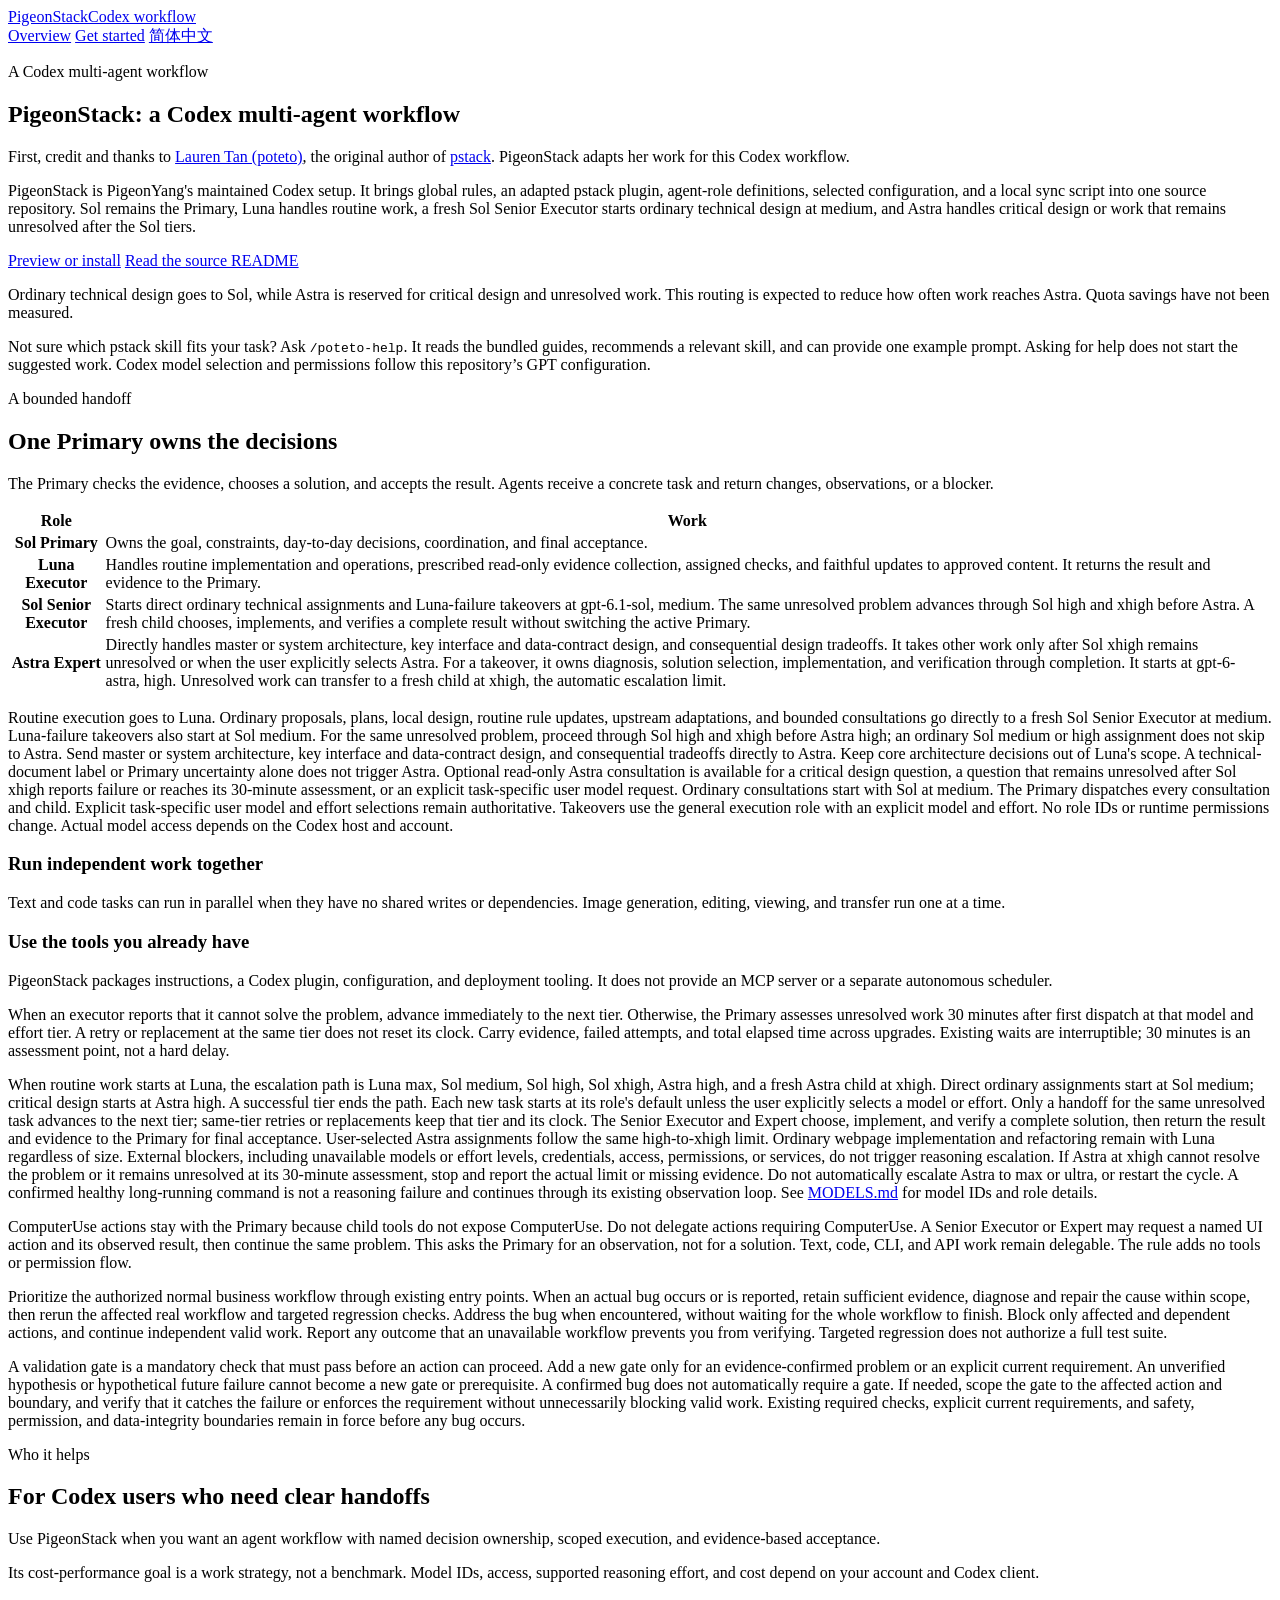
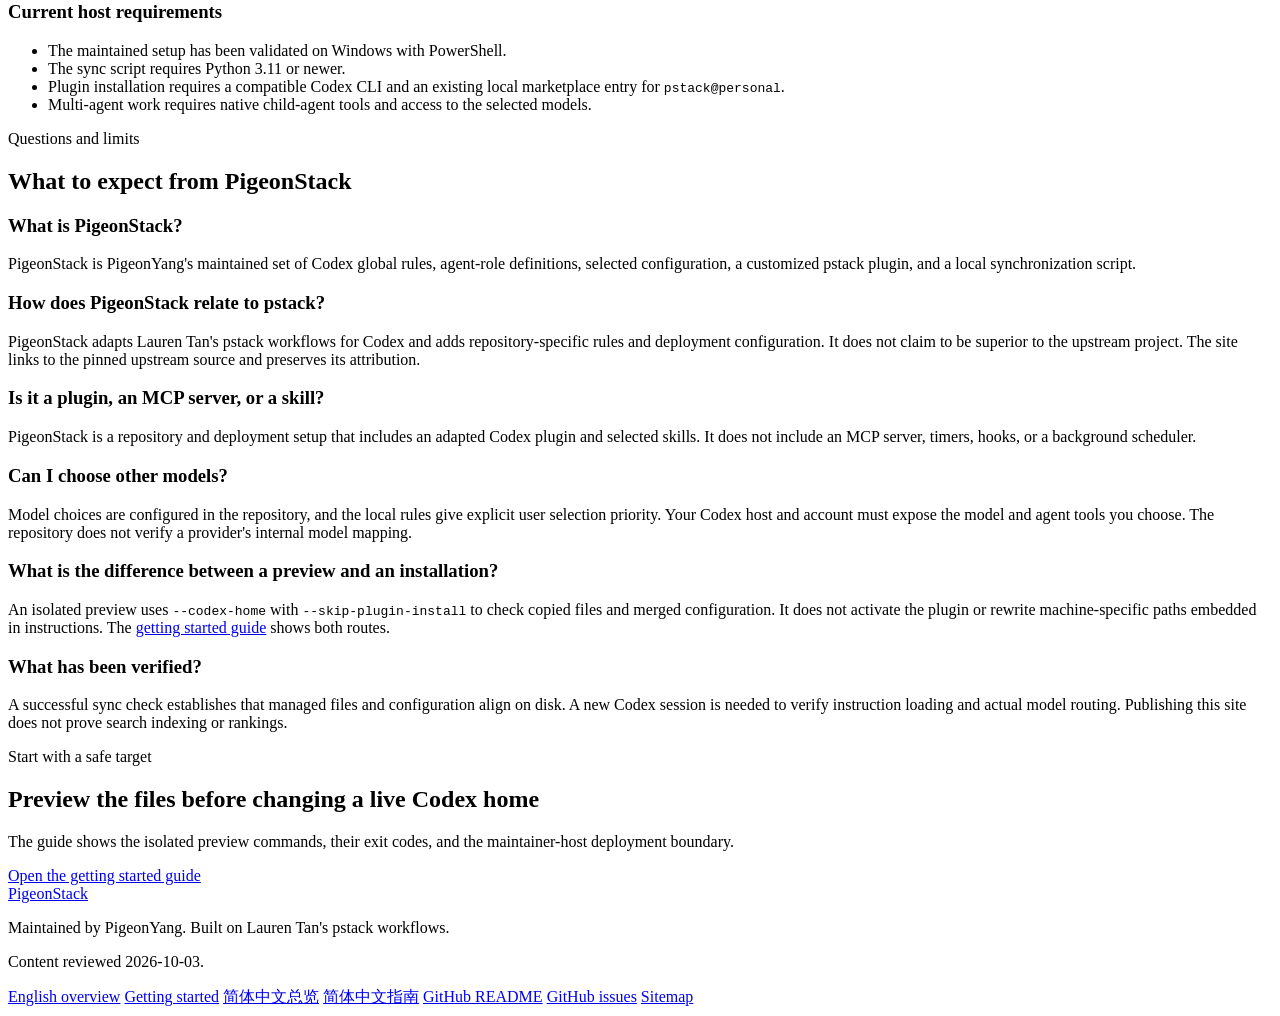
==== commit e6c2f30b: "docs(policy): start Sol executors at medium" ====
--- a/docs/index.html
+++ b/docs/index.html
@@ -48,7 +48,7 @@
 			<p class="eyebrow">A Codex multi-agent workflow</p>
 			<h1>PigeonStack: a Codex multi-agent workflow</h1>
 			<p class="attribution">First, credit and thanks to <a href="https://github.com/poteto">Lauren Tan (poteto)</a>, the original author of <a href="https://github.com/cursor/plugins/tree/77526ffa67f8dafc698d14b5356e6d4fc78c3127/pstack">pstack</a>. PigeonStack adapts her work for this Codex workflow.</p>
-			<p class="lead">PigeonStack is PigeonYang's maintained Codex setup. It brings global rules, an adapted pstack plugin, agent-role definitions, selected configuration, and a local sync script into one source repository. Sol remains the Primary, Luna handles routine work, a fresh Sol child handles ordinary technical design, and Astra handles critical architecture or work Sol cannot resolve.</p>
+			<p class="lead">PigeonStack is PigeonYang's maintained Codex setup. It brings global rules, an adapted pstack plugin, agent-role definitions, selected configuration, and a local sync script into one source repository. Sol remains the Primary, Luna handles routine work, a fresh Sol Senior Executor starts ordinary technical design at medium, and Astra handles critical design or work that remains unresolved after the Sol tiers.</p>
 			<div class="hero-actions">
 				<a class="button button-primary" href="/pigeonstack/getting-started/">Preview or install</a>
 				<a class="button button-secondary" href="https://github.com/PigeonAI-Yang/pigeonstack/blob/main/README.md">Read the source README</a>
@@ -69,12 +69,12 @@
 					<tbody>
 						<tr><th scope="row">Sol Primary</th><td>Owns the goal, constraints, day-to-day decisions, coordination, and final acceptance.</td></tr>
 						<tr><th scope="row">Luna Executor</th><td>Handles routine implementation and operations, prescribed read-only evidence collection, assigned checks, and faithful updates to approved content. It returns the result and evidence to the Primary.</td></tr>
-						<tr><th scope="row">Sol Senior Executor</th><td>Can take direct assignments for ordinary technical proposals, implementation plans, local design, routine updates to existing rules or upstream adaptations, and bounded ordinary questions. It also takes over unresolved Luna work, then chooses, implements, and verifies a complete result as a fresh child without switching the active Primary.</td></tr>
-						<tr><th scope="row">Astra Expert</th><td>Directly handles master or system architecture, key interface and data-contract design, and consequential design tradeoffs. It takes other work only after an actual Sol attempt remains unresolved or when the user explicitly selects Astra. For a takeover, it owns diagnosis, solution selection, implementation, and verification through completion. It starts at gpt-6-astra, high. Unresolved work can transfer to a fresh child at xhigh, the automatic escalation limit.</td></tr>
+						<tr><th scope="row">Sol Senior Executor</th><td>Starts direct ordinary technical assignments and Luna-failure takeovers at gpt-6.1-sol, medium. The same unresolved problem advances through Sol high and xhigh before Astra. A fresh child chooses, implements, and verifies a complete result without switching the active Primary.</td></tr>
+						<tr><th scope="row">Astra Expert</th><td>Directly handles master or system architecture, key interface and data-contract design, and consequential design tradeoffs. It takes other work only after Sol xhigh remains unresolved or when the user explicitly selects Astra. For a takeover, it owns diagnosis, solution selection, implementation, and verification through completion. It starts at gpt-6-astra, high. Unresolved work can transfer to a fresh child at xhigh, the automatic escalation limit.</td></tr>
 					</tbody>
 				</table>
 			</div>
-			<p class="section-note">Routine execution goes to Luna. Ordinary proposals, plans, local design, routine rule updates, upstream adaptations, and bounded ordinary questions can go directly to the Sol Senior Executor without waiting for Luna to fail. Send master or system architecture, key interface and data-contract design, and consequential tradeoffs directly to Astra. Keep core architecture decisions out of Luna's scope. For other work, Astra requires an actual unresolved Sol attempt or an explicit user model choice. A technical-document label or Primary uncertainty alone does not trigger Astra. Optional read-only Astra consultation is available for a critical design question, a question still unresolved after an actual Sol attempt, or an explicit task-specific user model request. Ordinary consultations use Sol first. The Primary dispatches every child. Explicit task-specific user model and effort selections remain authoritative. Takeovers use the general execution role with an explicit model and effort. No role IDs or runtime permissions change. Actual model access depends on the Codex host and account. The Senior Executor is a new child and does not switch the active Primary.</p>
+			<p class="section-note">Routine execution goes to Luna. Ordinary proposals, plans, local design, routine rule updates, upstream adaptations, and bounded consultations go directly to a fresh Sol Senior Executor at medium. Luna-failure takeovers also start at Sol medium. For the same unresolved problem, proceed through Sol high and xhigh before Astra high; an ordinary Sol medium or high assignment does not skip to Astra. Send master or system architecture, key interface and data-contract design, and consequential tradeoffs directly to Astra. Keep core architecture decisions out of Luna's scope. A technical-document label or Primary uncertainty alone does not trigger Astra. Optional read-only Astra consultation is available for a critical design question, a question that remains unresolved after Sol xhigh reports failure or reaches its 30-minute assessment, or an explicit task-specific user model request. Ordinary consultations start with Sol at medium. The Primary dispatches every consultation and child. Explicit task-specific user model and effort selections remain authoritative. Takeovers use the general execution role with an explicit model and effort. No role IDs or runtime permissions change. Actual model access depends on the Codex host and account.</p>
 			<div class="fact-grid">
 				<article class="fact-card">
 					<h3>Run independent work together</h3>
@@ -85,8 +85,8 @@
 					<p>PigeonStack packages instructions, a Codex plugin, configuration, and deployment tooling. It does not provide an MCP server or a separate autonomous scheduler.</p>
 				</article>
 			</div>
-			<p class="section-note">Below the automatic escalation limit, a reported inability triggers immediate escalation. Otherwise, the Primary assesses unresolved work 30 minutes after first dispatch at each model and effort tier. A retry or replacement at the same tier does not reset its clock. Carry evidence, failed attempts, and total elapsed time across upgrades. Existing waits are interruptible; 30 minutes is an assessment point, not a hard delay.</p>
-			<p class="section-note">When routine work starts at Luna, the escalation path is Luna max, a fresh Sol Senior Executor at xhigh, Astra Expert at high, and a fresh Astra child at xhigh. Direct ordinary-design assignments start at Sol, while critical-design assignments can start at Astra. The same reported-failure and 30-minute assessment rules apply at each assigned tier. The Senior Executor and Expert choose, implement, and verify a complete solution, then return the result and evidence to the Primary for final acceptance. User-selected Astra assignments follow the same high-to-xhigh limit. Ordinary webpage implementation and refactoring remain with Luna regardless of size. If the required model or effort is unavailable, or Astra at xhigh cannot resolve the problem or remains unresolved at its 30-minute assessment, stop escalation and report the actual limit or missing evidence. Do not automatically escalate Astra to max or ultra, or restart the cycle. A confirmed healthy long-running command continues through its existing observation loop. Credentials, access, permissions, and unavailable services are external blockers. See <a href="https://github.com/PigeonAI-Yang/pigeonstack/blob/main/pstack/MODELS.md">MODELS.md</a> for model IDs and role details.</p>
+			<p class="section-note">When an executor reports that it cannot solve the problem, advance immediately to the next tier. Otherwise, the Primary assesses unresolved work 30 minutes after first dispatch at that model and effort tier. A retry or replacement at the same tier does not reset its clock. Carry evidence, failed attempts, and total elapsed time across upgrades. Existing waits are interruptible; 30 minutes is an assessment point, not a hard delay.</p>
+			<p class="section-note">When routine work starts at Luna, the escalation path is Luna max, Sol medium, Sol high, Sol xhigh, Astra high, and a fresh Astra child at xhigh. Direct ordinary assignments start at Sol medium; critical design starts at Astra high. A successful tier ends the path. Each new task starts at its role's default unless the user explicitly selects a model or effort. Only a handoff for the same unresolved task advances to the next tier; same-tier retries or replacements keep that tier and its clock. The Senior Executor and Expert choose, implement, and verify a complete solution, then return the result and evidence to the Primary for final acceptance. User-selected Astra assignments follow the same high-to-xhigh limit. Ordinary webpage implementation and refactoring remain with Luna regardless of size. External blockers, including unavailable models or effort levels, credentials, access, permissions, or services, do not trigger reasoning escalation. If Astra at xhigh cannot resolve the problem or it remains unresolved at its 30-minute assessment, stop and report the actual limit or missing evidence. Do not automatically escalate Astra to max or ultra, or restart the cycle. A confirmed healthy long-running command is not a reasoning failure and continues through its existing observation loop. See <a href="https://github.com/PigeonAI-Yang/pigeonstack/blob/main/pstack/MODELS.md">MODELS.md</a> for model IDs and role details.</p>
 			<p class="section-note">ComputerUse actions stay with the Primary because child tools do not expose ComputerUse. Do not delegate actions requiring ComputerUse. A Senior Executor or Expert may request a named UI action and its observed result, then continue the same problem. This asks the Primary for an observation, not for a solution. Text, code, CLI, and API work remain delegable. The rule adds no tools or permission flow.</p>
 			<p class="section-note">Prioritize the authorized normal business workflow through existing entry points. When an actual bug occurs or is reported, retain sufficient evidence, diagnose and repair the cause within scope, then rerun the affected real workflow and targeted regression checks. Address the bug when encountered, without waiting for the whole workflow to finish. Block only affected and dependent actions, and continue independent valid work. Report any outcome that an unavailable workflow prevents you from verifying. Targeted regression does not authorize a full test suite.</p>
 			<p class="section-note">A validation gate is a mandatory check that must pass before an action can proceed. Add a new gate only for an evidence-confirmed problem or an explicit current requirement. An unverified hypothesis or hypothetical future failure cannot become a new gate or prerequisite. A confirmed bug does not automatically require a gate. If needed, scope the gate to the affected action and boundary, and verify that it catches the failure or enforces the requirement without unnecessarily blocking valid work. Existing required checks, explicit current requirements, and safety, permission, and data-integrity boundaries remain in force before any bug occurs.</p>
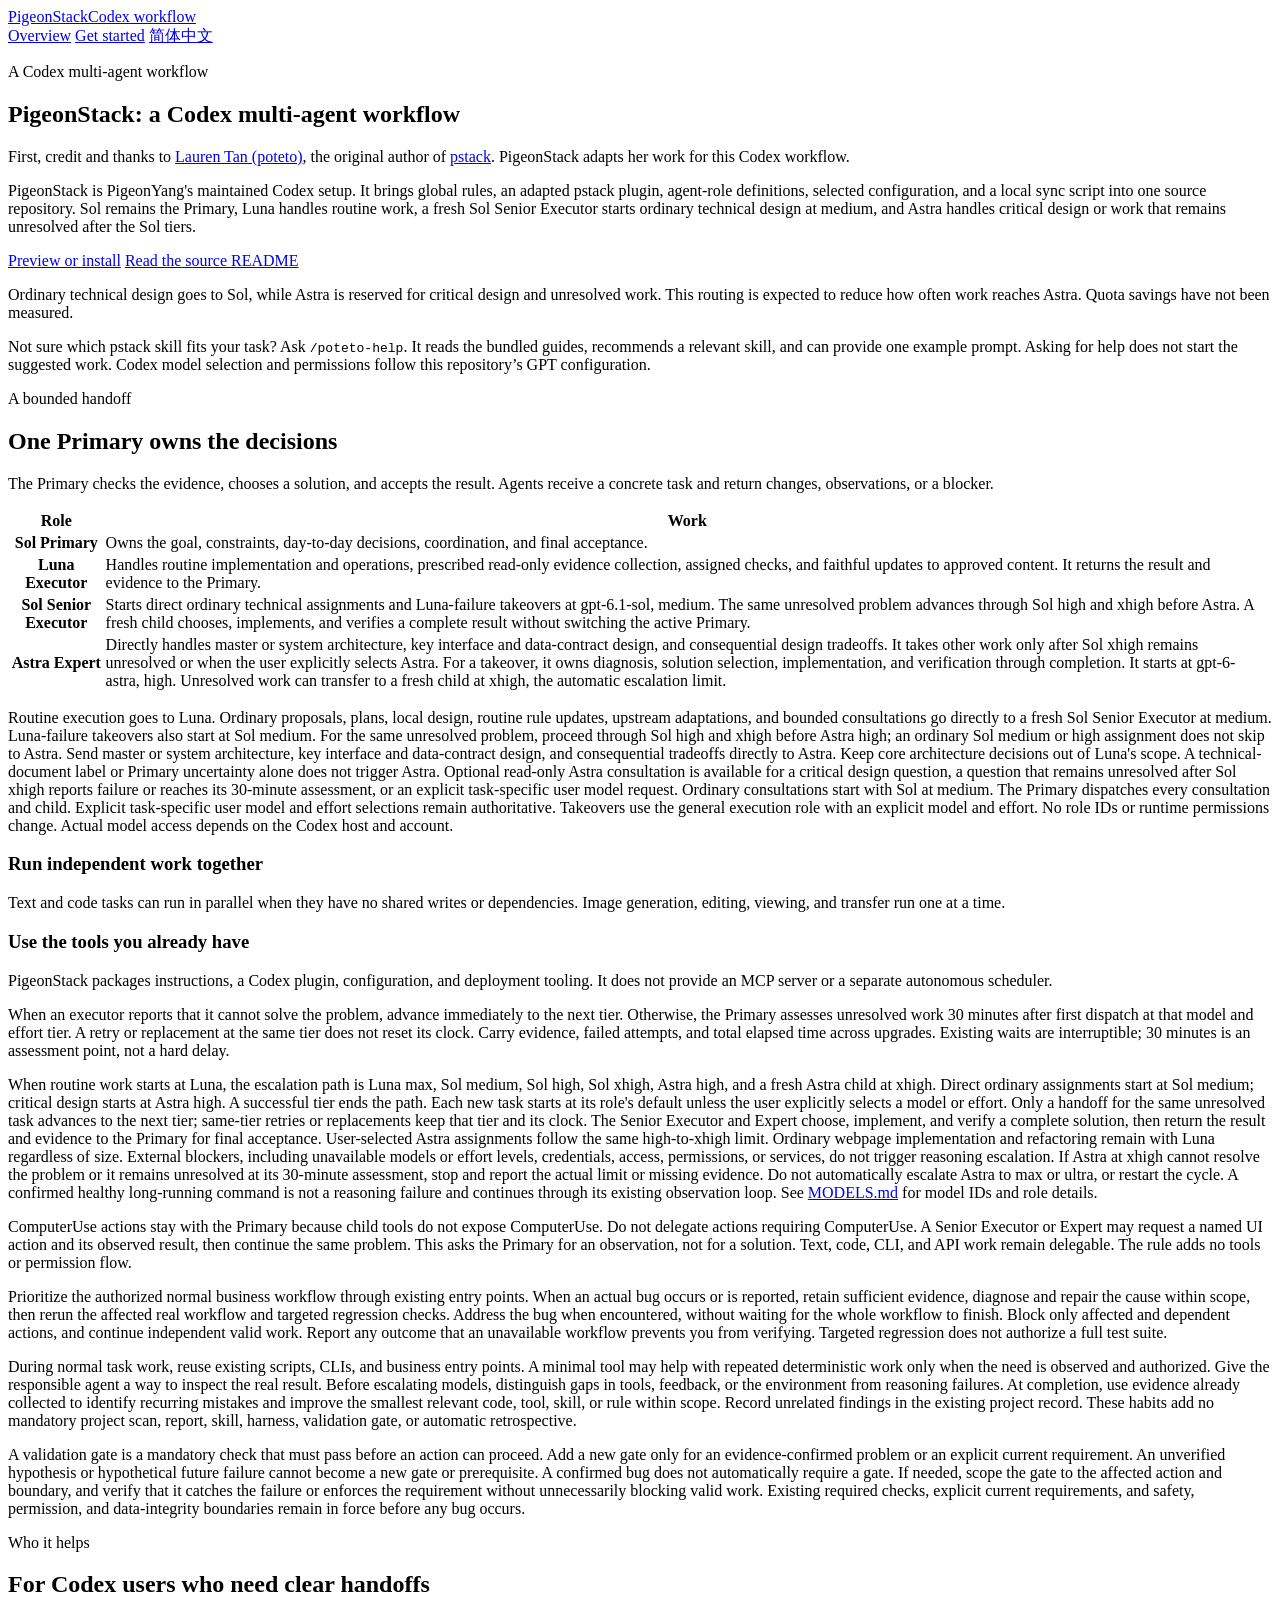
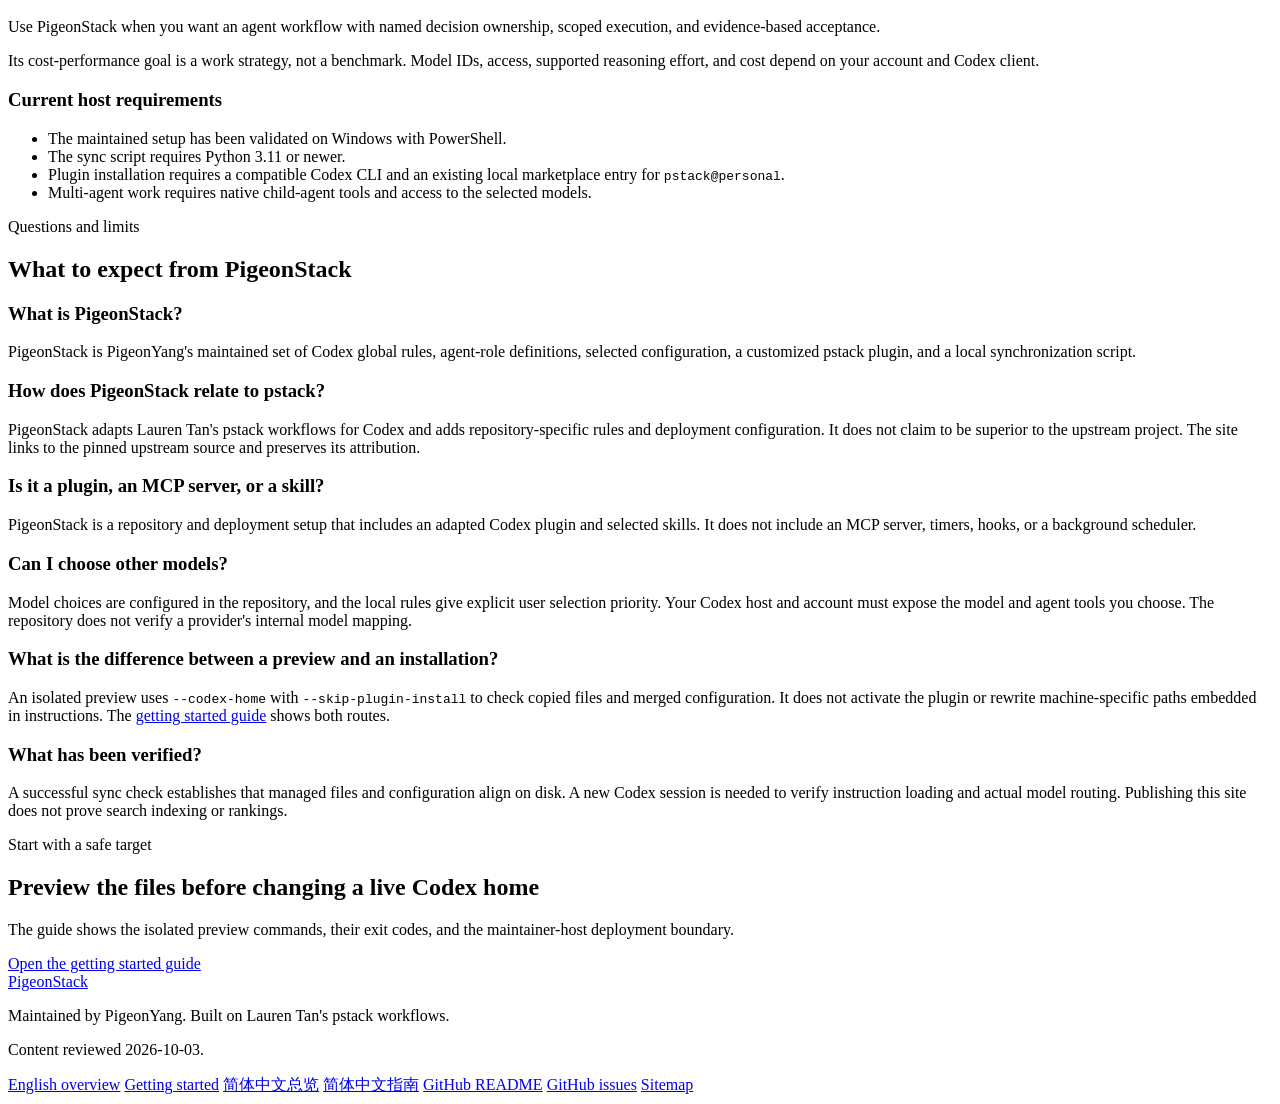
==== commit 3cb50149: "Integrate evidence-based habits into normal task workflows" ====
--- a/docs/index.html
+++ b/docs/index.html
@@ -89,6 +89,7 @@
 			<p class="section-note">When routine work starts at Luna, the escalation path is Luna max, Sol medium, Sol high, Sol xhigh, Astra high, and a fresh Astra child at xhigh. Direct ordinary assignments start at Sol medium; critical design starts at Astra high. A successful tier ends the path. Each new task starts at its role's default unless the user explicitly selects a model or effort. Only a handoff for the same unresolved task advances to the next tier; same-tier retries or replacements keep that tier and its clock. The Senior Executor and Expert choose, implement, and verify a complete solution, then return the result and evidence to the Primary for final acceptance. User-selected Astra assignments follow the same high-to-xhigh limit. Ordinary webpage implementation and refactoring remain with Luna regardless of size. External blockers, including unavailable models or effort levels, credentials, access, permissions, or services, do not trigger reasoning escalation. If Astra at xhigh cannot resolve the problem or it remains unresolved at its 30-minute assessment, stop and report the actual limit or missing evidence. Do not automatically escalate Astra to max or ultra, or restart the cycle. A confirmed healthy long-running command is not a reasoning failure and continues through its existing observation loop. See <a href="https://github.com/PigeonAI-Yang/pigeonstack/blob/main/pstack/MODELS.md">MODELS.md</a> for model IDs and role details.</p>
 			<p class="section-note">ComputerUse actions stay with the Primary because child tools do not expose ComputerUse. Do not delegate actions requiring ComputerUse. A Senior Executor or Expert may request a named UI action and its observed result, then continue the same problem. This asks the Primary for an observation, not for a solution. Text, code, CLI, and API work remain delegable. The rule adds no tools or permission flow.</p>
 			<p class="section-note">Prioritize the authorized normal business workflow through existing entry points. When an actual bug occurs or is reported, retain sufficient evidence, diagnose and repair the cause within scope, then rerun the affected real workflow and targeted regression checks. Address the bug when encountered, without waiting for the whole workflow to finish. Block only affected and dependent actions, and continue independent valid work. Report any outcome that an unavailable workflow prevents you from verifying. Targeted regression does not authorize a full test suite.</p>
+			<p class="section-note">During normal task work, reuse existing scripts, CLIs, and business entry points. A minimal tool may help with repeated deterministic work only when the need is observed and authorized. Give the responsible agent a way to inspect the real result. Before escalating models, distinguish gaps in tools, feedback, or the environment from reasoning failures. At completion, use evidence already collected to identify recurring mistakes and improve the smallest relevant code, tool, skill, or rule within scope. Record unrelated findings in the existing project record. These habits add no mandatory project scan, report, skill, harness, validation gate, or automatic retrospective.</p>
 			<p class="section-note">A validation gate is a mandatory check that must pass before an action can proceed. Add a new gate only for an evidence-confirmed problem or an explicit current requirement. An unverified hypothesis or hypothetical future failure cannot become a new gate or prerequisite. A confirmed bug does not automatically require a gate. If needed, scope the gate to the affected action and boundary, and verify that it catches the failure or enforces the requirement without unnecessarily blocking valid work. Existing required checks, explicit current requirements, and safety, permission, and data-integrity boundaries remain in force before any bug occurs.</p>
 		</section>
 
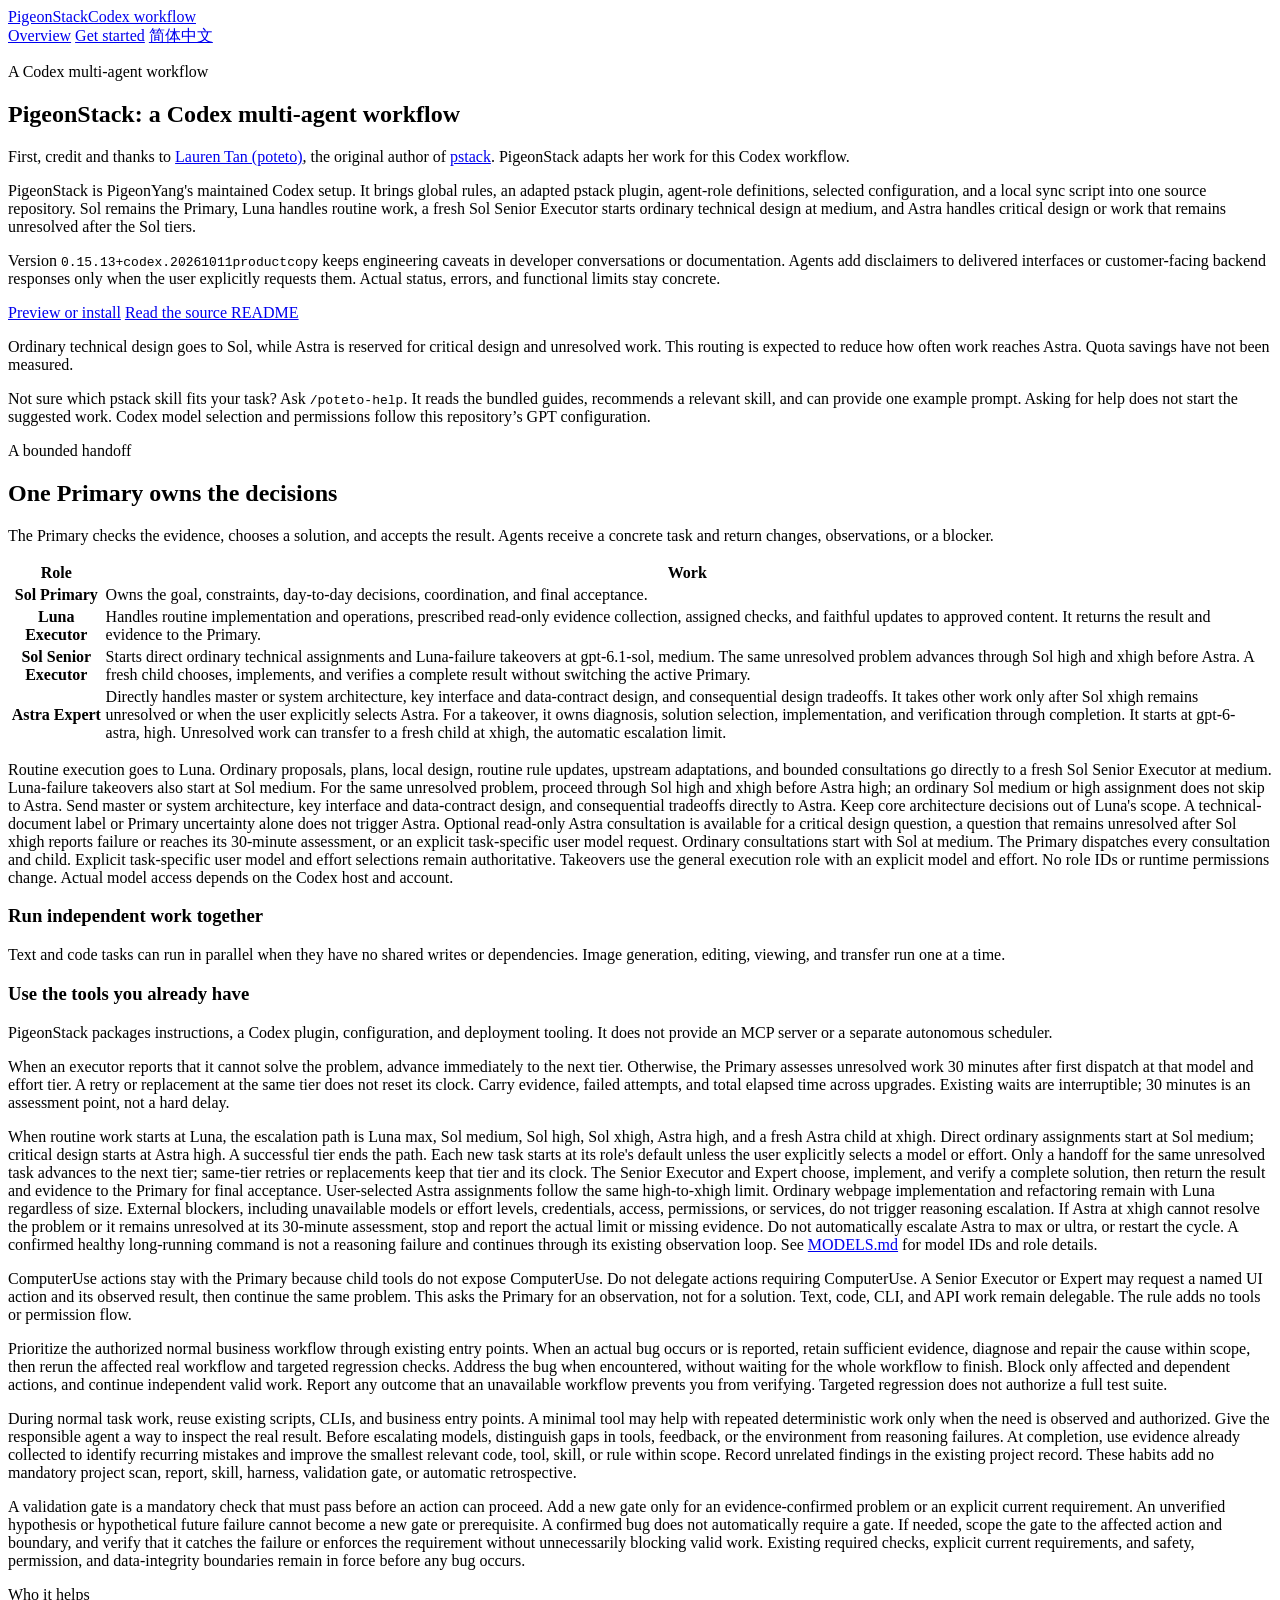
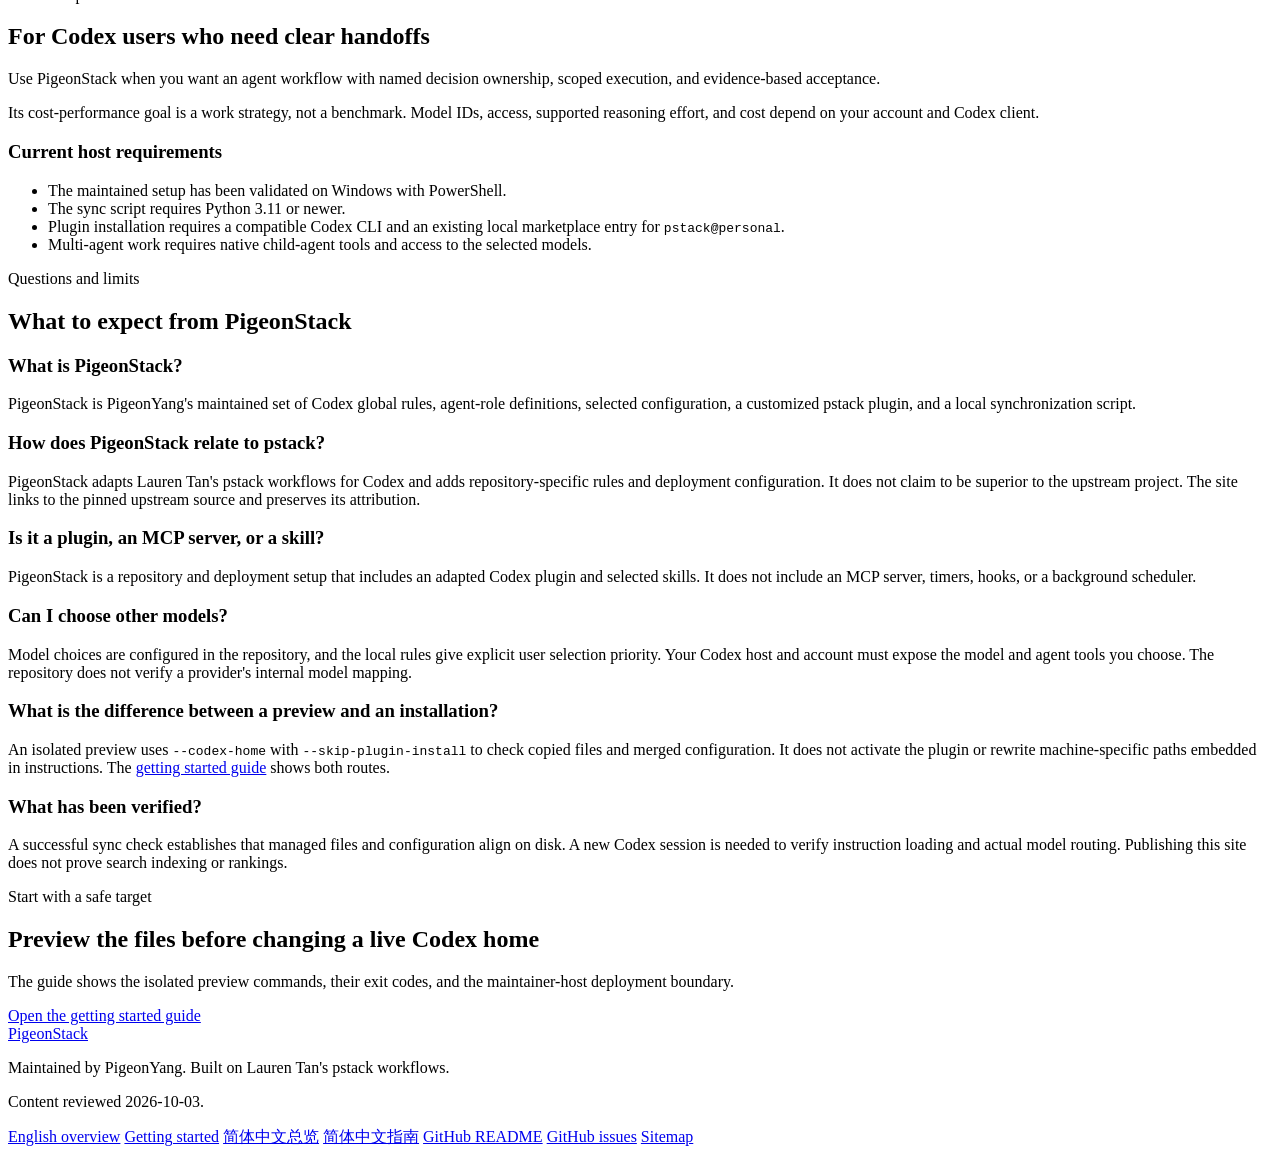
==== commit 4da8208e: "fix: keep product caveats in development communication" ====
--- a/docs/index.html
+++ b/docs/index.html
@@ -49,6 +49,7 @@
 			<h1>PigeonStack: a Codex multi-agent workflow</h1>
 			<p class="attribution">First, credit and thanks to <a href="https://github.com/poteto">Lauren Tan (poteto)</a>, the original author of <a href="https://github.com/cursor/plugins/tree/77526ffa67f8dafc698d14b5356e6d4fc78c3127/pstack">pstack</a>. PigeonStack adapts her work for this Codex workflow.</p>
 			<p class="lead">PigeonStack is PigeonYang's maintained Codex setup. It brings global rules, an adapted pstack plugin, agent-role definitions, selected configuration, and a local sync script into one source repository. Sol remains the Primary, Luna handles routine work, a fresh Sol Senior Executor starts ordinary technical design at medium, and Astra handles critical design or work that remains unresolved after the Sol tiers.</p>
+			<p class="hero-note">Version <code>0.15.13+codex.20261011productcopy</code> keeps engineering caveats in developer conversations or documentation. Agents add disclaimers to delivered interfaces or customer-facing backend responses only when the user explicitly requests them. Actual status, errors, and functional limits stay concrete.</p>
 			<div class="hero-actions">
 				<a class="button button-primary" href="/pigeonstack/getting-started/">Preview or install</a>
 				<a class="button button-secondary" href="https://github.com/PigeonAI-Yang/pigeonstack/blob/main/README.md">Read the source README</a>
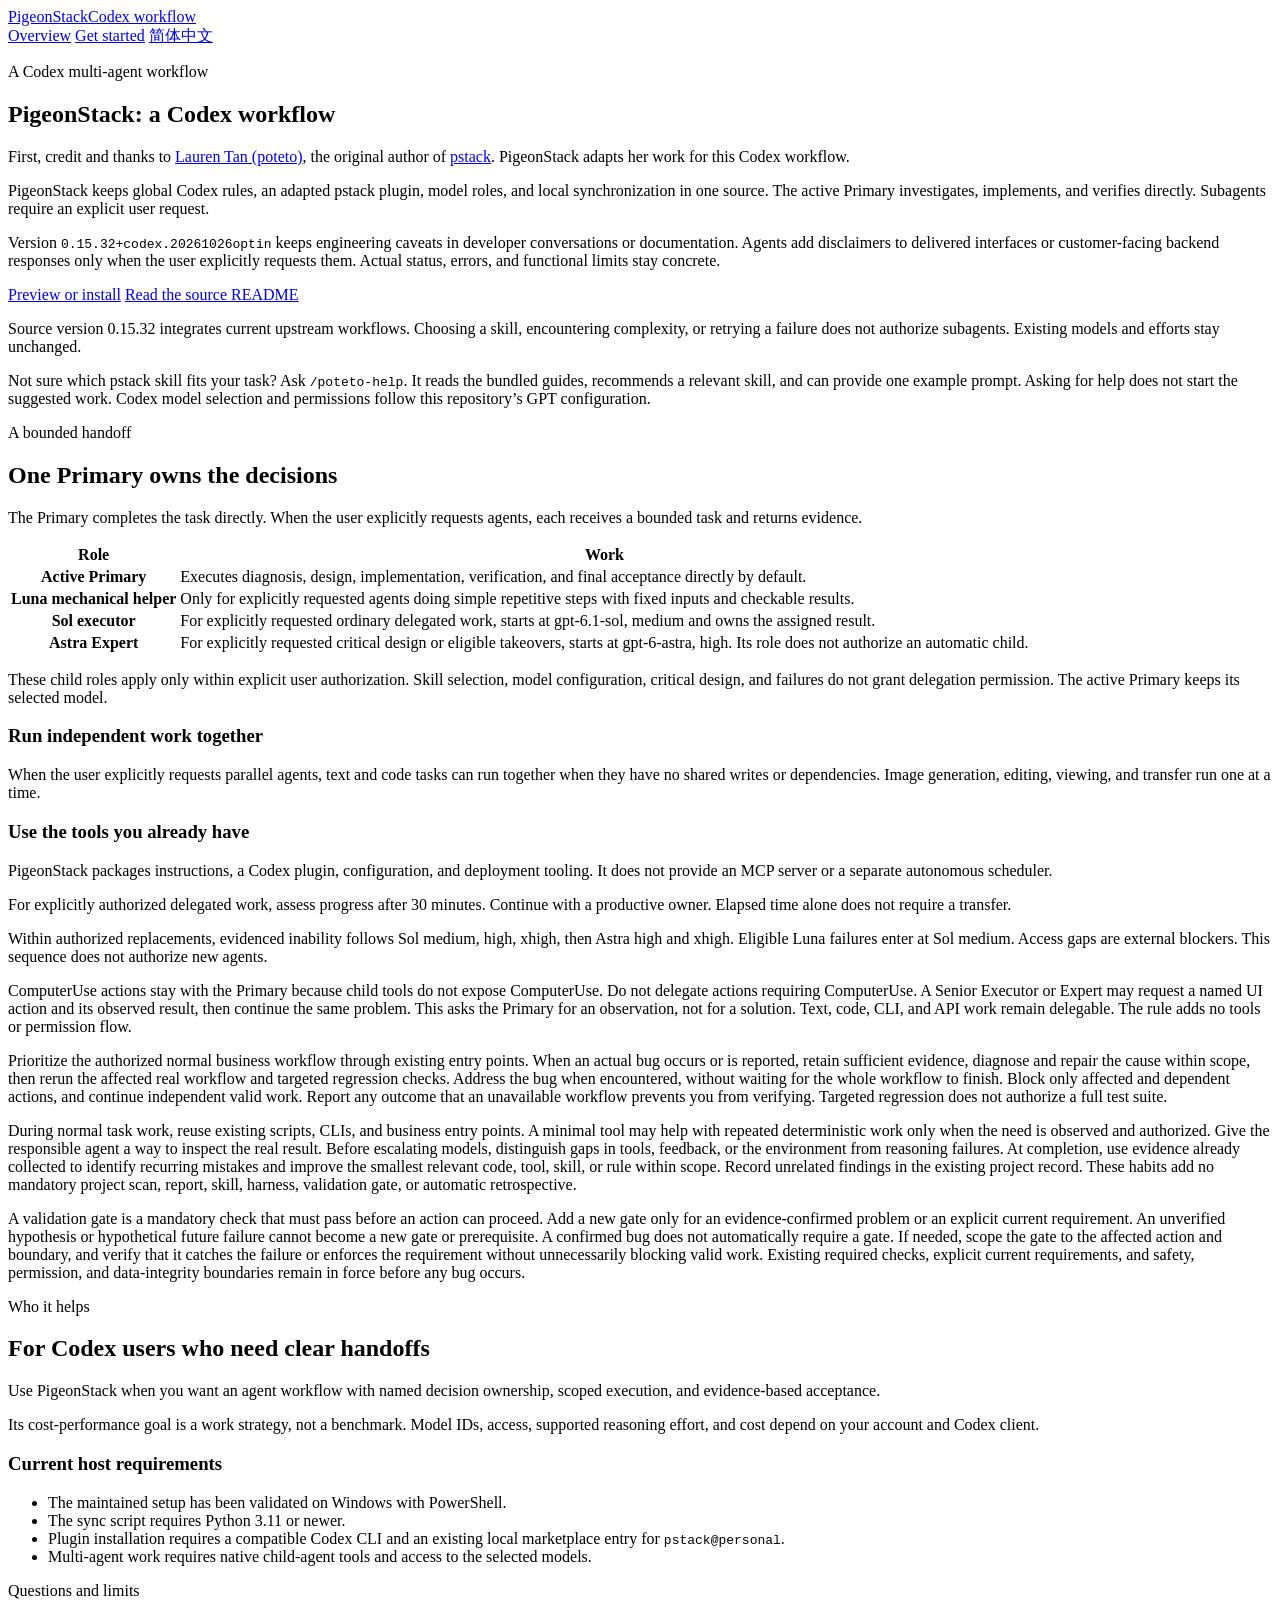
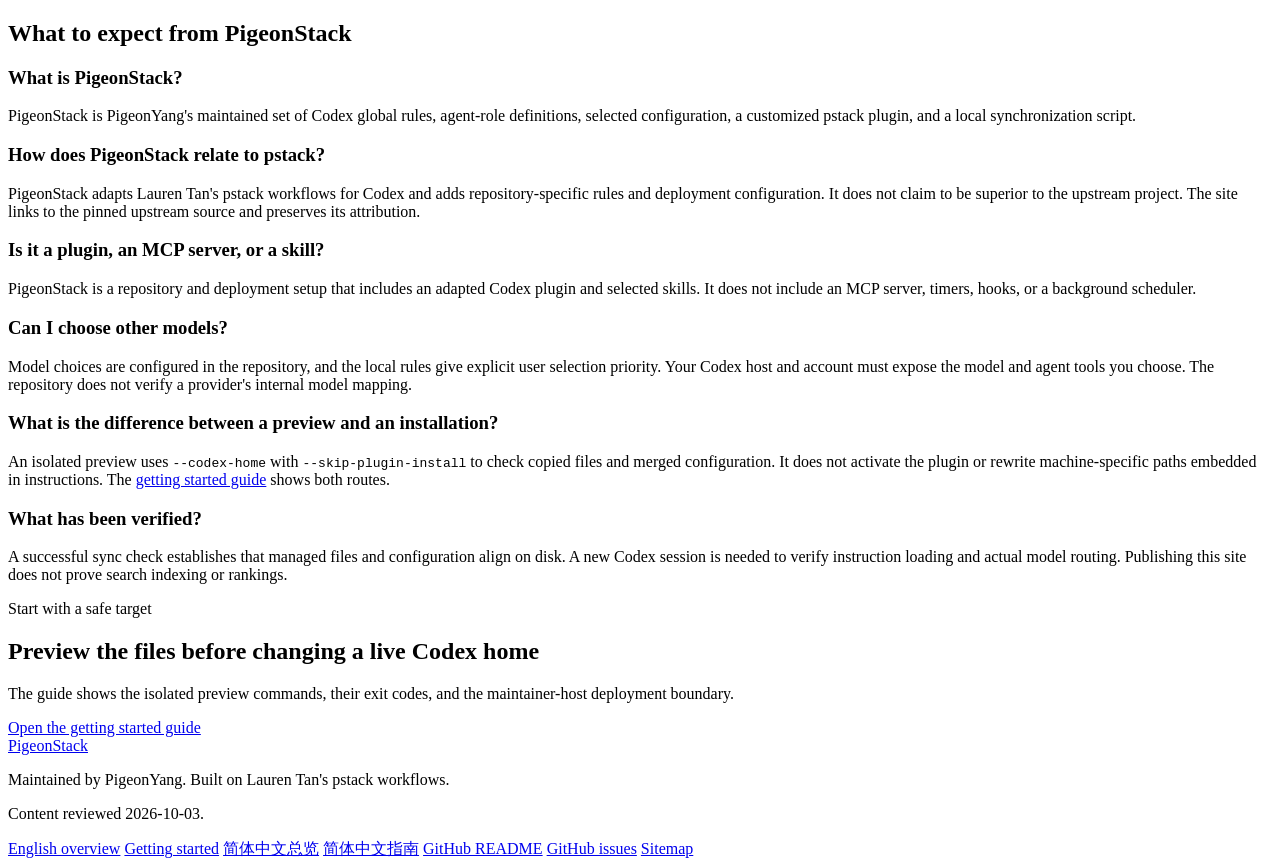
==== commit bd952d1f: "Merge pstack 0.15.32 and make subagents opt-in" ====
--- a/docs/index.html
+++ b/docs/index.html
@@ -28,7 +28,7 @@
 			"name": "PigeonYang",
 			"url": "https://github.com/PigeonAI-Yang"
 		},
-		"isBasedOn": "https://github.com/cursor/plugins/tree/77526ffa67f8dafc698d14b5356e6d4fc78c3127/pstack"
+		"isBasedOn": "https://github.com/cursor/plugins/tree/99b609a72323b70204eab407c622f436e858e112/pstack"
 	}
 	</script>
 </head>
@@ -46,15 +46,15 @@
 	<main class="shell page-main">
 		<section class="hero">
 			<p class="eyebrow">A Codex multi-agent workflow</p>
-			<h1>PigeonStack: a Codex multi-agent workflow</h1>
-			<p class="attribution">First, credit and thanks to <a href="https://github.com/poteto">Lauren Tan (poteto)</a>, the original author of <a href="https://github.com/cursor/plugins/tree/77526ffa67f8dafc698d14b5356e6d4fc78c3127/pstack">pstack</a>. PigeonStack adapts her work for this Codex workflow.</p>
-			<p class="lead">PigeonStack is PigeonYang's maintained Codex setup. It brings global rules, an adapted pstack plugin, agent-role definitions, selected configuration, and a local sync script into one source repository. Sol remains the Primary, Luna handles routine work, a fresh Sol Senior Executor starts ordinary technical design at medium, and Astra handles critical design or work that remains unresolved after the Sol tiers.</p>
-			<p class="hero-note">Version <code>0.15.13+codex.20261011productcopy</code> keeps engineering caveats in developer conversations or documentation. Agents add disclaimers to delivered interfaces or customer-facing backend responses only when the user explicitly requests them. Actual status, errors, and functional limits stay concrete.</p>
+			<h1>PigeonStack: a Codex workflow</h1>
+			<p class="attribution">First, credit and thanks to <a href="https://github.com/poteto">Lauren Tan (poteto)</a>, the original author of <a href="https://github.com/cursor/plugins/tree/99b609a72323b70204eab407c622f436e858e112/pstack">pstack</a>. PigeonStack adapts her work for this Codex workflow.</p>
+			<p class="lead">PigeonStack keeps global Codex rules, an adapted pstack plugin, model roles, and local synchronization in one source. The active Primary investigates, implements, and verifies directly. Subagents require an explicit user request.</p>
+			<p class="hero-note">Version <code>0.15.32+codex.20261026optin</code> keeps engineering caveats in developer conversations or documentation. Agents add disclaimers to delivered interfaces or customer-facing backend responses only when the user explicitly requests them. Actual status, errors, and functional limits stay concrete.</p>
 			<div class="hero-actions">
 				<a class="button button-primary" href="/pigeonstack/getting-started/">Preview or install</a>
 				<a class="button button-secondary" href="https://github.com/PigeonAI-Yang/pigeonstack/blob/main/README.md">Read the source README</a>
 			</div>
-			<p class="hero-note">Ordinary technical design goes to Sol, while Astra is reserved for critical design and unresolved work. This routing is expected to reduce how often work reaches Astra. Quota savings have not been measured.</p>
+			<p class="hero-note">Source version 0.15.32 integrates current upstream workflows. Choosing a skill, encountering complexity, or retrying a failure does not authorize subagents. Existing models and efforts stay unchanged.</p>
 			<p class="hero-note">Not sure which pstack skill fits your task? Ask <code>/poteto-help</code>. It reads the bundled guides, recommends a relevant skill, and can provide one example prompt. Asking for help does not start the suggested work. Codex model selection and permissions follow this repository’s GPT configuration.</p>
 		</section>
 
@@ -62,32 +62,32 @@
 			<div class="section-heading">
 				<p class="eyebrow">A bounded handoff</p>
 				<h2 id="roles-title">One Primary owns the decisions</h2>
-				<p>The Primary checks the evidence, chooses a solution, and accepts the result. Agents receive a concrete task and return changes, observations, or a blocker.</p>
+				<p>The Primary completes the task directly. When the user explicitly requests agents, each receives a bounded task and returns evidence.</p>
 			</div>
 			<div class="table-wrap">
 				<table>
 					<thead><tr><th scope="col">Role</th><th scope="col">Work</th></tr></thead>
 					<tbody>
-						<tr><th scope="row">Sol Primary</th><td>Owns the goal, constraints, day-to-day decisions, coordination, and final acceptance.</td></tr>
-						<tr><th scope="row">Luna Executor</th><td>Handles routine implementation and operations, prescribed read-only evidence collection, assigned checks, and faithful updates to approved content. It returns the result and evidence to the Primary.</td></tr>
-						<tr><th scope="row">Sol Senior Executor</th><td>Starts direct ordinary technical assignments and Luna-failure takeovers at gpt-6.1-sol, medium. The same unresolved problem advances through Sol high and xhigh before Astra. A fresh child chooses, implements, and verifies a complete result without switching the active Primary.</td></tr>
-						<tr><th scope="row">Astra Expert</th><td>Directly handles master or system architecture, key interface and data-contract design, and consequential design tradeoffs. It takes other work only after Sol xhigh remains unresolved or when the user explicitly selects Astra. For a takeover, it owns diagnosis, solution selection, implementation, and verification through completion. It starts at gpt-6-astra, high. Unresolved work can transfer to a fresh child at xhigh, the automatic escalation limit.</td></tr>
+						<tr><th scope="row">Active Primary</th><td>Executes diagnosis, design, implementation, verification, and final acceptance directly by default.</td></tr>
+						<tr><th scope="row">Luna mechanical helper</th><td>Only for explicitly requested agents doing simple repetitive steps with fixed inputs and checkable results.</td></tr>
+						<tr><th scope="row">Sol executor</th><td>For explicitly requested ordinary delegated work, starts at gpt-6.1-sol, medium and owns the assigned result.</td></tr>
+						<tr><th scope="row">Astra Expert</th><td>For explicitly requested critical design or eligible takeovers, starts at gpt-6-astra, high. Its role does not authorize an automatic child.</td></tr>
 					</tbody>
 				</table>
 			</div>
-			<p class="section-note">Routine execution goes to Luna. Ordinary proposals, plans, local design, routine rule updates, upstream adaptations, and bounded consultations go directly to a fresh Sol Senior Executor at medium. Luna-failure takeovers also start at Sol medium. For the same unresolved problem, proceed through Sol high and xhigh before Astra high; an ordinary Sol medium or high assignment does not skip to Astra. Send master or system architecture, key interface and data-contract design, and consequential tradeoffs directly to Astra. Keep core architecture decisions out of Luna's scope. A technical-document label or Primary uncertainty alone does not trigger Astra. Optional read-only Astra consultation is available for a critical design question, a question that remains unresolved after Sol xhigh reports failure or reaches its 30-minute assessment, or an explicit task-specific user model request. Ordinary consultations start with Sol at medium. The Primary dispatches every consultation and child. Explicit task-specific user model and effort selections remain authoritative. Takeovers use the general execution role with an explicit model and effort. No role IDs or runtime permissions change. Actual model access depends on the Codex host and account.</p>
+			<p class="section-note">These child roles apply only within explicit user authorization. Skill selection, model configuration, critical design, and failures do not grant delegation permission. The active Primary keeps its selected model.</p>
 			<div class="fact-grid">
 				<article class="fact-card">
 					<h3>Run independent work together</h3>
-					<p>Text and code tasks can run in parallel when they have no shared writes or dependencies. Image generation, editing, viewing, and transfer run one at a time.</p>
+					<p>When the user explicitly requests parallel agents, text and code tasks can run together when they have no shared writes or dependencies. Image generation, editing, viewing, and transfer run one at a time.</p>
 				</article>
 				<article class="fact-card">
 					<h3>Use the tools you already have</h3>
 					<p>PigeonStack packages instructions, a Codex plugin, configuration, and deployment tooling. It does not provide an MCP server or a separate autonomous scheduler.</p>
 				</article>
 			</div>
-			<p class="section-note">When an executor reports that it cannot solve the problem, advance immediately to the next tier. Otherwise, the Primary assesses unresolved work 30 minutes after first dispatch at that model and effort tier. A retry or replacement at the same tier does not reset its clock. Carry evidence, failed attempts, and total elapsed time across upgrades. Existing waits are interruptible; 30 minutes is an assessment point, not a hard delay.</p>
-			<p class="section-note">When routine work starts at Luna, the escalation path is Luna max, Sol medium, Sol high, Sol xhigh, Astra high, and a fresh Astra child at xhigh. Direct ordinary assignments start at Sol medium; critical design starts at Astra high. A successful tier ends the path. Each new task starts at its role's default unless the user explicitly selects a model or effort. Only a handoff for the same unresolved task advances to the next tier; same-tier retries or replacements keep that tier and its clock. The Senior Executor and Expert choose, implement, and verify a complete solution, then return the result and evidence to the Primary for final acceptance. User-selected Astra assignments follow the same high-to-xhigh limit. Ordinary webpage implementation and refactoring remain with Luna regardless of size. External blockers, including unavailable models or effort levels, credentials, access, permissions, or services, do not trigger reasoning escalation. If Astra at xhigh cannot resolve the problem or it remains unresolved at its 30-minute assessment, stop and report the actual limit or missing evidence. Do not automatically escalate Astra to max or ultra, or restart the cycle. A confirmed healthy long-running command is not a reasoning failure and continues through its existing observation loop. See <a href="https://github.com/PigeonAI-Yang/pigeonstack/blob/main/pstack/MODELS.md">MODELS.md</a> for model IDs and role details.</p>
+			<p class="section-note">For explicitly authorized delegated work, assess progress after 30 minutes. Continue with a productive owner. Elapsed time alone does not require a transfer.</p>
+			<p class="section-note">Within authorized replacements, evidenced inability follows Sol medium, high, xhigh, then Astra high and xhigh. Eligible Luna failures enter at Sol medium. Access gaps are external blockers. This sequence does not authorize new agents.</p>
 			<p class="section-note">ComputerUse actions stay with the Primary because child tools do not expose ComputerUse. Do not delegate actions requiring ComputerUse. A Senior Executor or Expert may request a named UI action and its observed result, then continue the same problem. This asks the Primary for an observation, not for a solution. Text, code, CLI, and API work remain delegable. The rule adds no tools or permission flow.</p>
 			<p class="section-note">Prioritize the authorized normal business workflow through existing entry points. When an actual bug occurs or is reported, retain sufficient evidence, diagnose and repair the cause within scope, then rerun the affected real workflow and targeted regression checks. Address the bug when encountered, without waiting for the whole workflow to finish. Block only affected and dependent actions, and continue independent valid work. Report any outcome that an unavailable workflow prevents you from verifying. Targeted regression does not authorize a full test suite.</p>
 			<p class="section-note">During normal task work, reuse existing scripts, CLIs, and business entry points. A minimal tool may help with repeated deterministic work only when the need is observed and authorized. Give the responsible agent a way to inspect the real result. Before escalating models, distinguish gaps in tools, feedback, or the environment from reasoning failures. At completion, use evidence already collected to identify recurring mistakes and improve the smallest relevant code, tool, skill, or rule within scope. Record unrelated findings in the existing project record. These habits add no mandatory project scan, report, skill, harness, validation gate, or automatic retrospective.</p>
